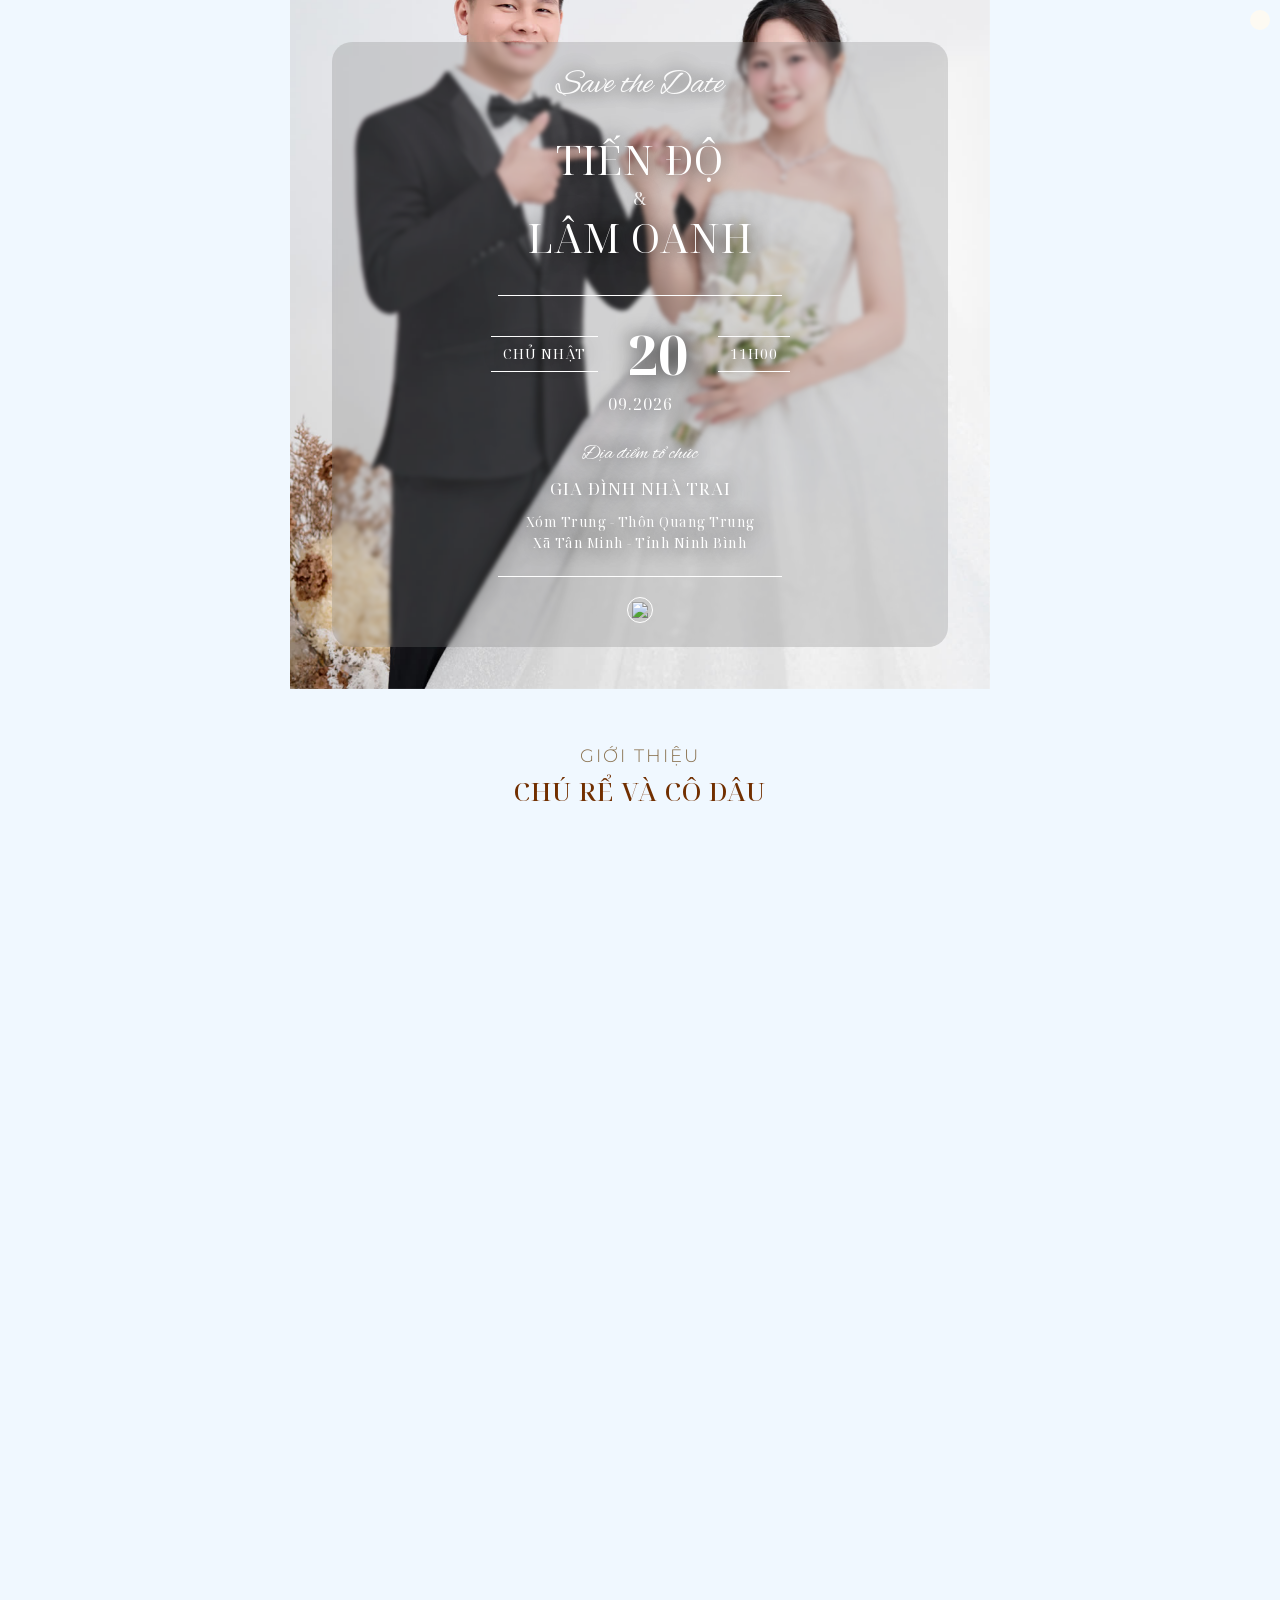
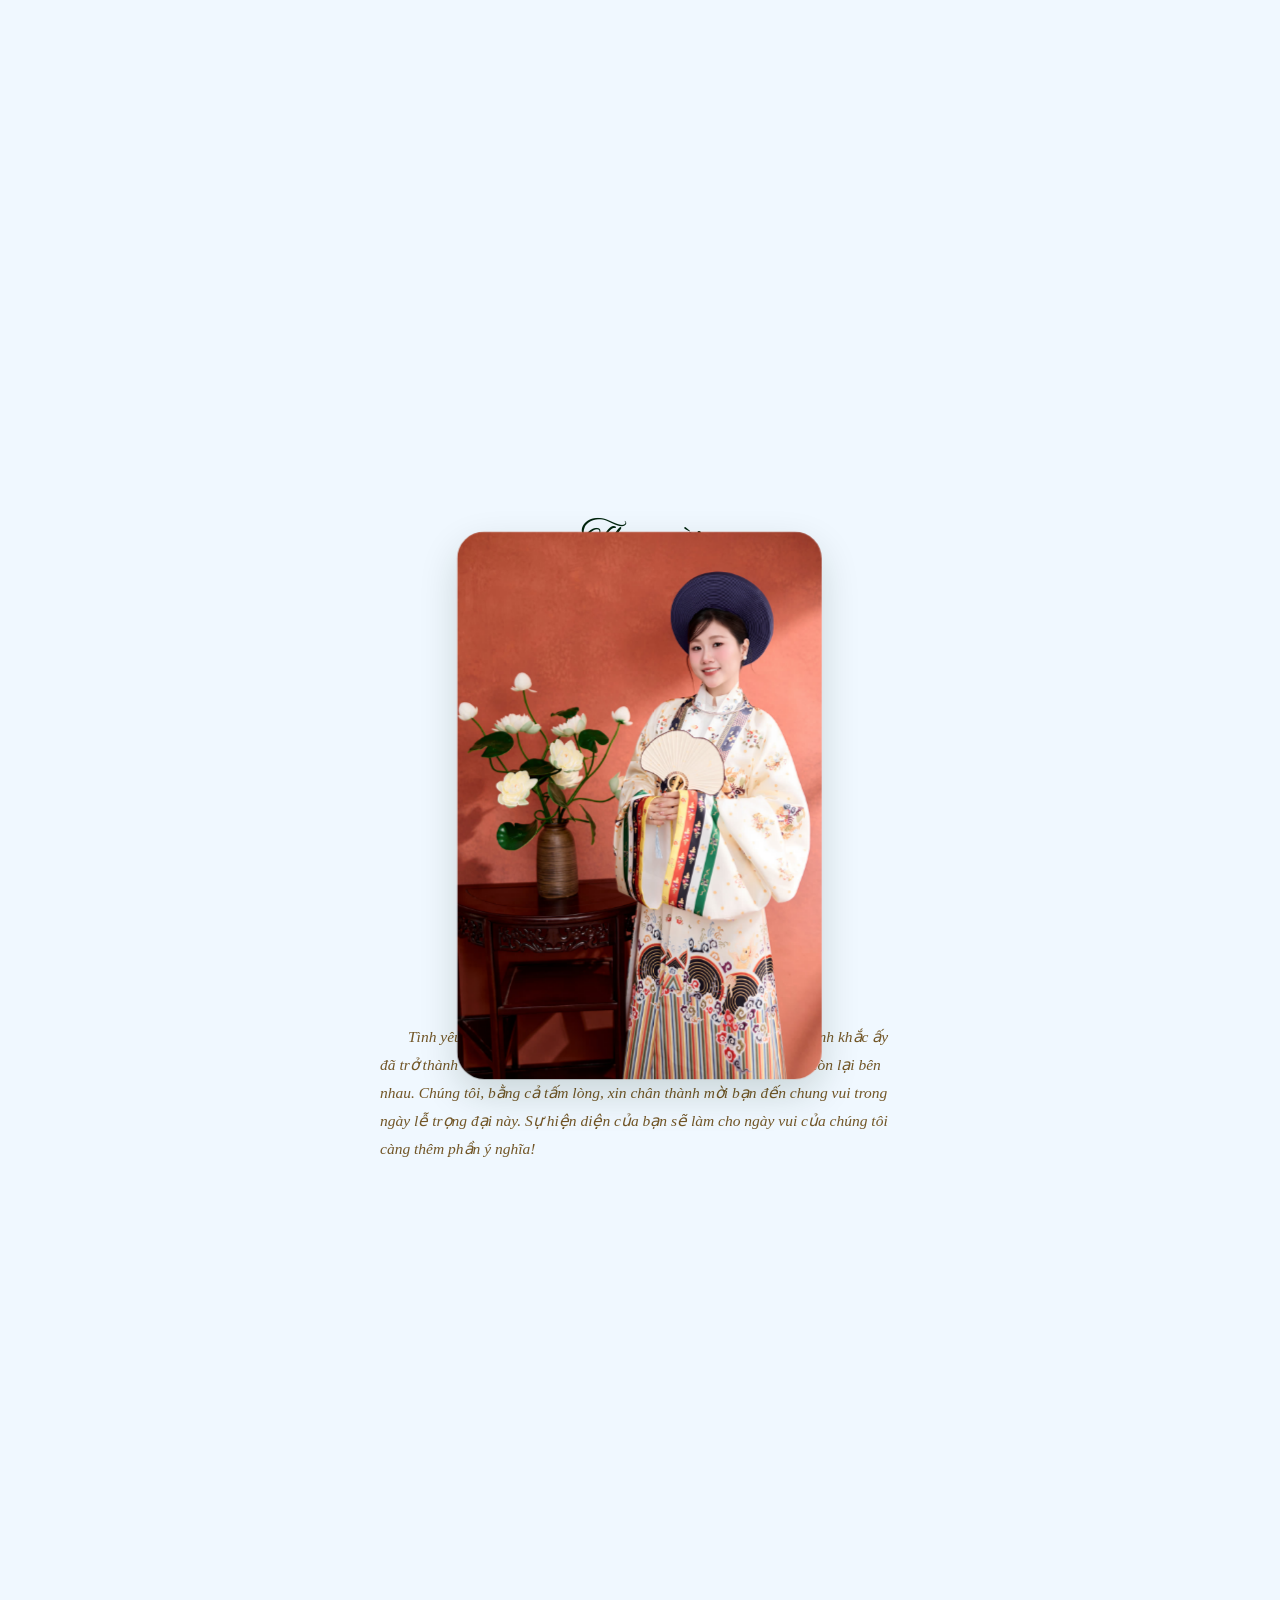
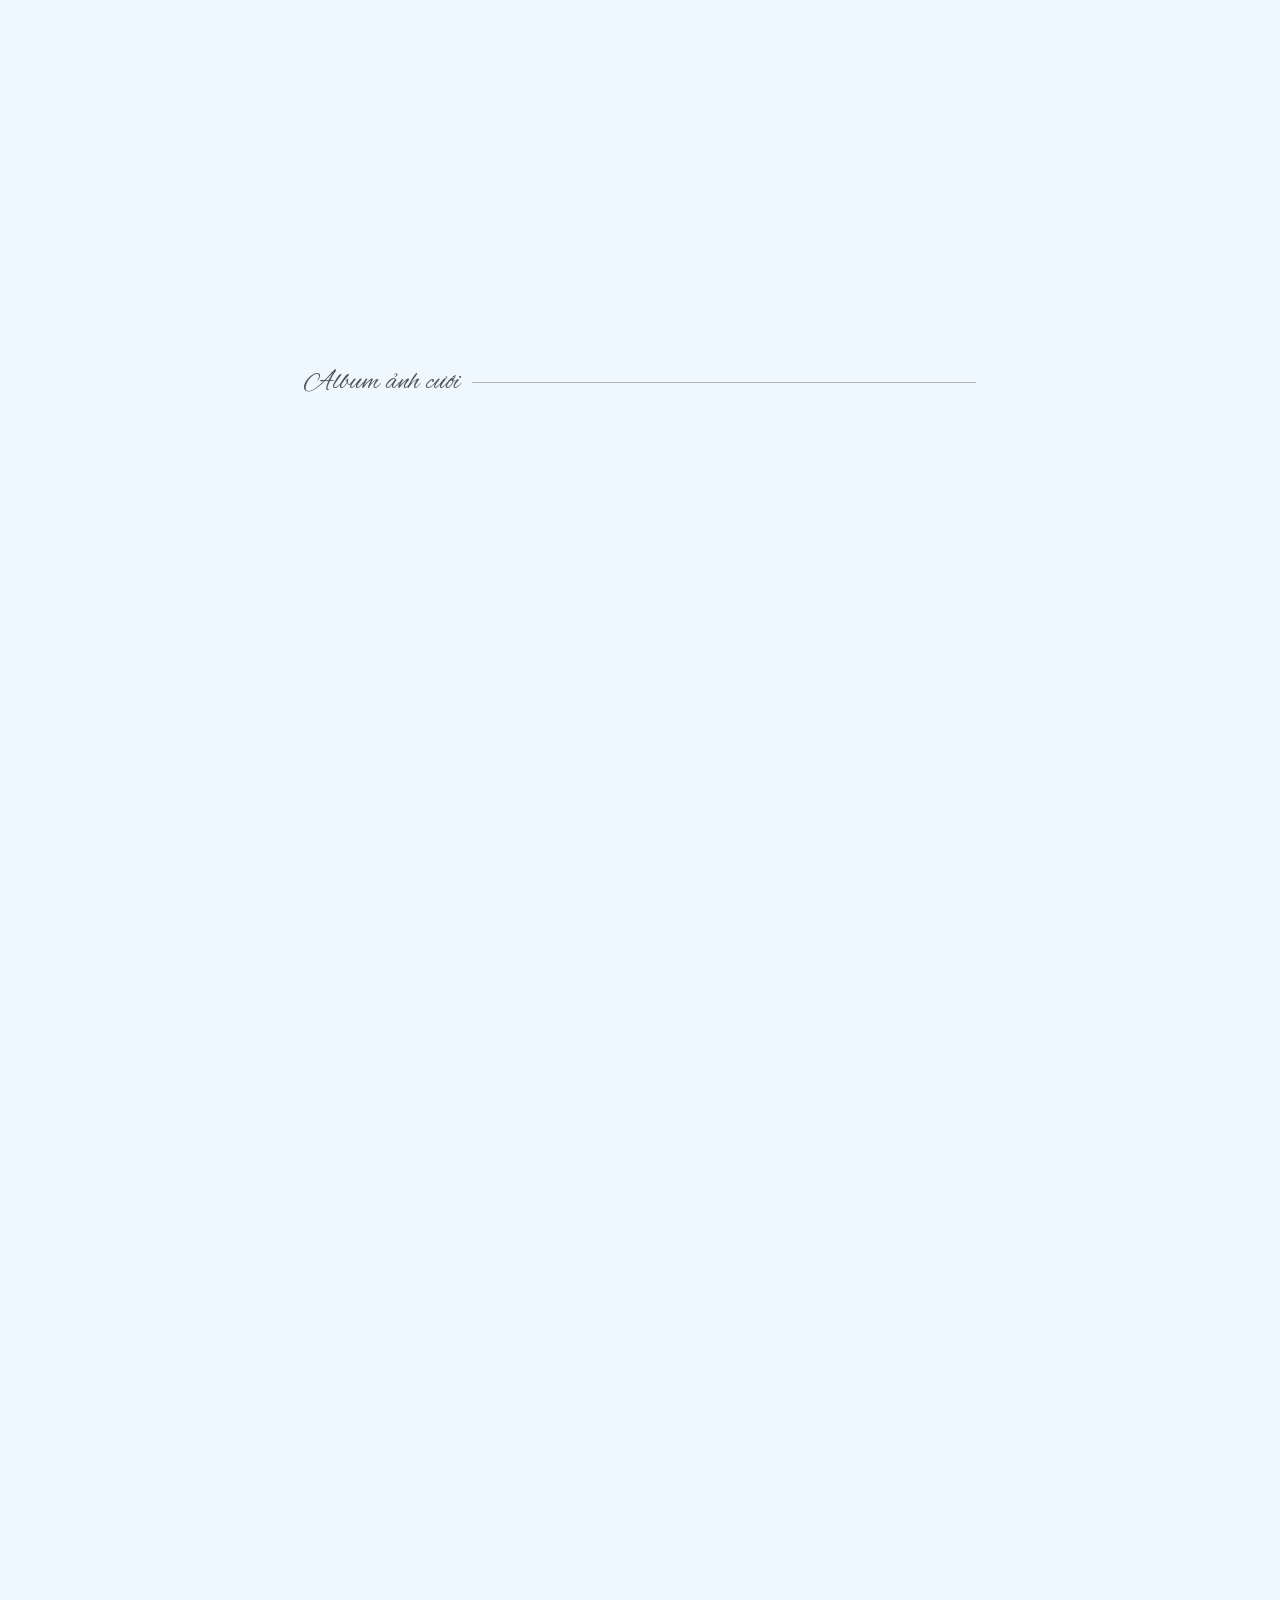
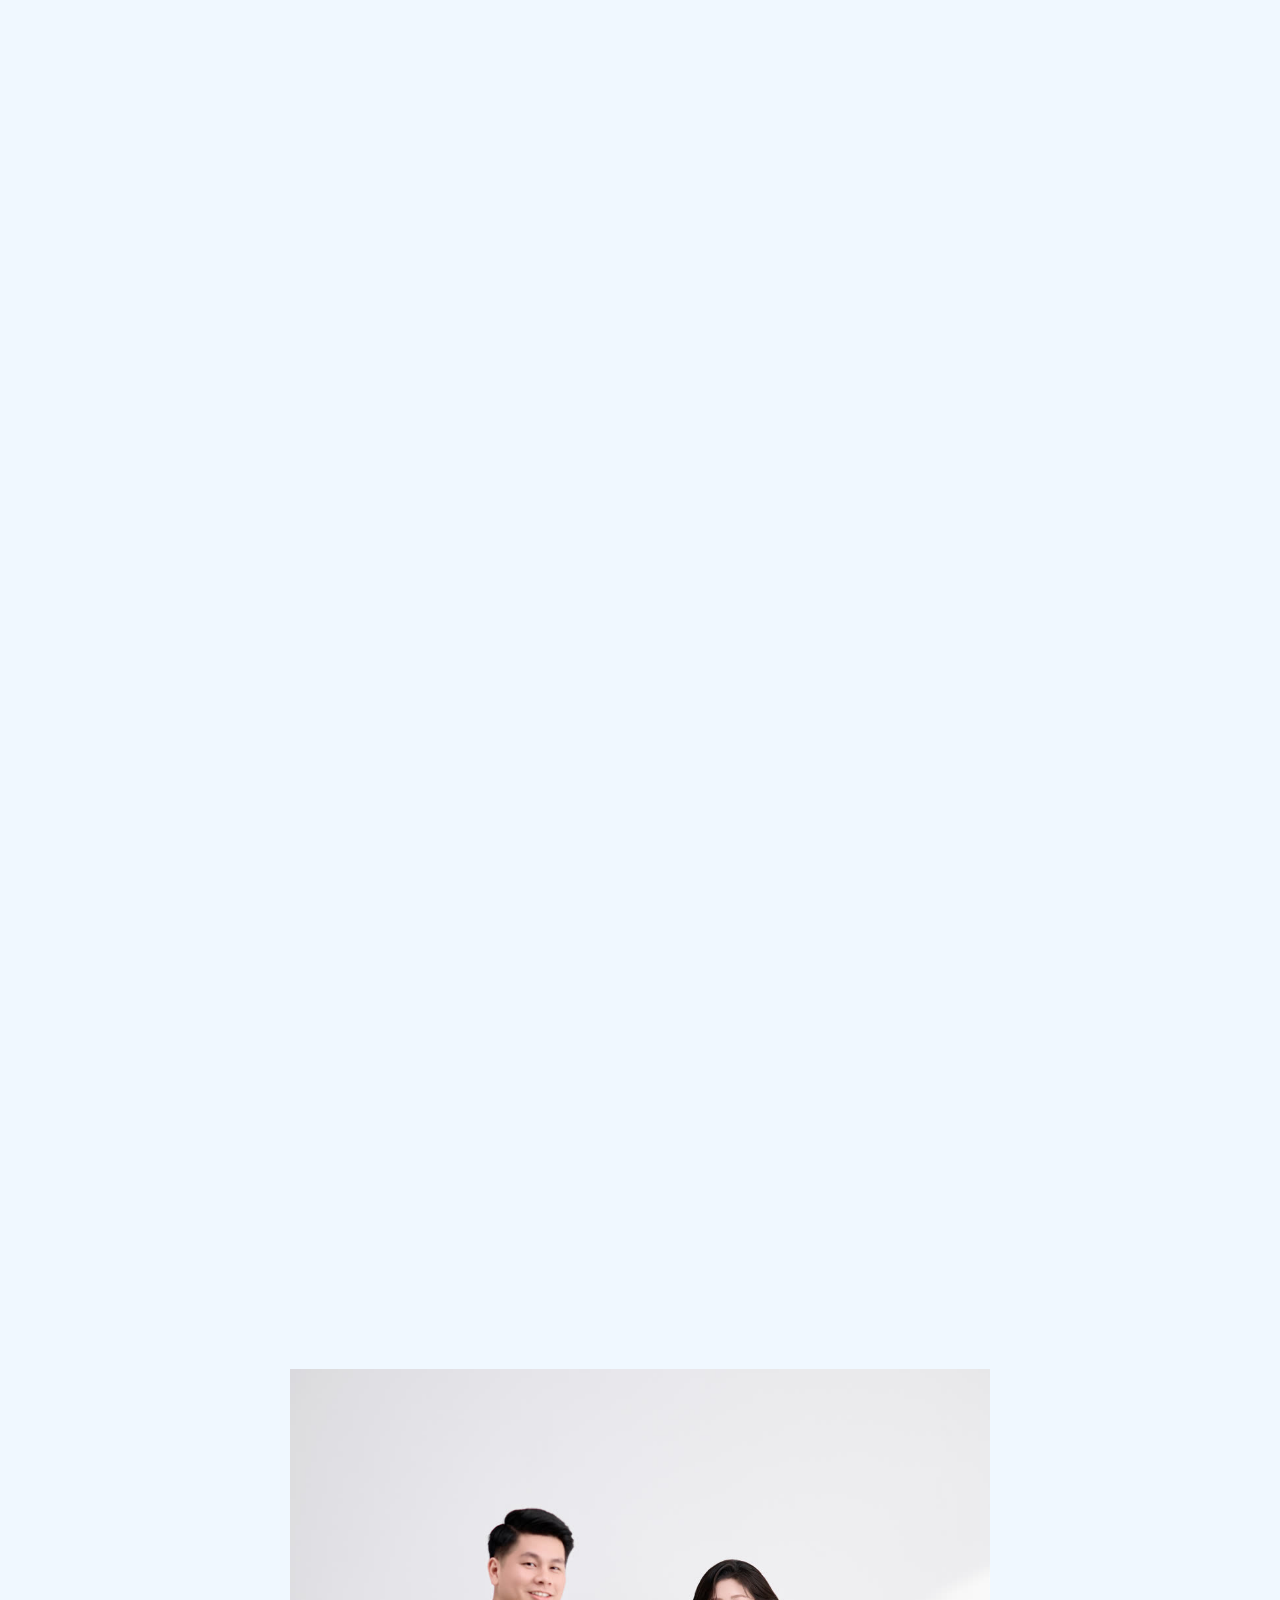
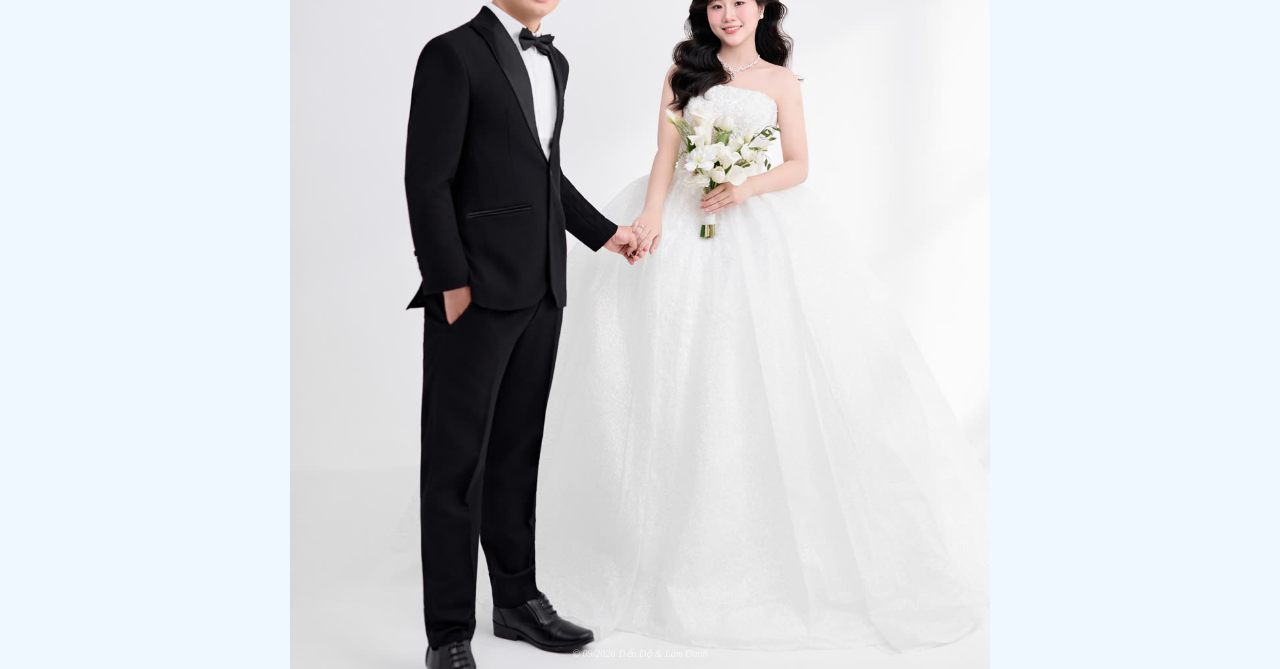
==== index.html @ 637e4e7c "Bấm ảnh album để xem phóng to toàn màn hình Album chỉ hiện ảnh rộng ~178px trên điện thoại trong khi" ====
<!DOCTYPE html>
<html lang="vi">
<head>
    <meta charset="UTF-8">
    <meta name="viewport" content="width=device-width, initial-scale=1.0">
    <title>Wedding Tiến Độ & Lâm Oanh</title>
    <link rel="stylesheet" href="./style.css?v=31.0">
    <link rel="stylesheet" href="./style2.css?v=31.0">
    <script src="js.js?v=31.0"></script>

    <link rel="preconnect" href="https://fonts.googleapis.com">
    <link rel="preconnect" href="https://fonts.gstatic.com" crossorigin>
    <link href="https://fonts.googleapis.com/css2?family=Alex+Brush&family=Montserrat:ital,wght@0,100..900;1,100..900&family=Newsreader:opsz,wght@6..72,500&family=Noto+Serif+Display&display=swap" rel="stylesheet">

    <meta property="og:title" content="Lễ Thành Hôn Tiến Độ & Lâm Oanh"/>
    <meta property="og:description" content="Thiệp mời dự Lễ Thành Hôn - Nhà Trai"/>
    <meta property="og:image" content="https://phando19.github.io/thiep-tiendo-lamoanh/source/meta.jpg" />
    <meta property="og:type" content="website" />
    <meta property="og:url" content="https://phando19.github.io/thiep-tiendo-lamoanh" />
    <link rel="icon" href="source/favicon.png" type="image/png">

    <link rel="preload" as="image" href="./source/doc/back_thiep.jpg" />
    <link rel="preload" as="audio" href="./source/music.mp3" type="audio/mpeg" />
</head>


<audio id="myAudio" autoplay>
    <source src="./source/music.mp3" type="audio/mpeg">
    Trình duyệt của bạn không hỗ trợ audio.
</audio>


<body>
    <div id="audioIndicator">
        <img src="./source/volume.svg" alt="">
    </div>

    <!-- thiệp -->
    <div class="thiep">
        <div class="thiep_blur-bg">
            <div class="thiep_container">
                <!-- Phần 0 -->
                <div class="thiep_des">
                    <p class="font_fancy">Save the Date</p>
                </div>
                <!-- Phần 1 -->
                <div class="thiep_name">
                    <p class="font_thanh_dam">Tiến Độ</p>
                    <p class="font_thanh_dam thiep_small">&</p>
                    <p class="font_thanh_dam">Lâm Oanh</p>
                </div>
                <!-- Phần 2 -->
                <div class="thiep_date_box font_thanh_dam">
                    <hr class="hr-wrapper">
                    <div class="thiep_space"></div>
                    <div class="thiep_date_row">
                      <div class="thiep_item">
                        <hr>
                        <span class="padding_day">CHỦ NHẬT</span>
                        <hr>
                      </div>
                      <div class="thiep_main_date">20</div>
                      <div class="thiep_item">
                        <hr>
                        <span class="padding_hour">11H00</span>
                        <hr>
                      </div>
                    </div>
                    <div class="thiep_month_year">09.2026</div>
                  </div>

                <!-- Phần 3 -->
                <div class="thiep_add">
                    <p class="font_fancy add_fancy">Địa điểm tổ chức</p>
                    <p class="font_thanh_dam add_big">GIA ĐÌNH NHÀ TRAI</p>
                    <p class="font_thanh_dam add_small">Xóm Trung - Thôn Quang Trung</p>
                    <p class="font_thanh_dam add_small">Xã Tân Minh - Tỉnh Ninh Bình</p>
                    <hr class="hr-add">
                </div>

                <!-- phần icon -->
                <div class="thiep_all_icon">
                    <a class="thiep_map" href="https://www.google.com/maps/dir/?api=1&amp;destination=20.4243289,105.9768309" target="_blank" rel="noopener noreferrer">
                        <img src="./source/pin_map.svg" alt="Bản đồ">
                    </a>
                </div>
            </div>
        </div>
    </div>

    <div class="gt_container">
        <div class="gt_des font_montserrat"> Giới thiệu </div>
        <div class="gt_des2 font_thanh_dam"> Chú Rể và Cô Dâu </div>
        <div class="gt_img">
            <img src="./source/chure.jpg" alt="Chú rể Tiến Độ">
        </div>
        <div class="gt_img">
            <img src="./source/codau.jpg" alt="Cô dâu Lâm Oanh">
        </div>
    </div>


    <!-- Mời -->
    <div class="moi_container">
        <div class="moi_desc1 font_fancy">Thư mời</div>
        <div class="moi_desc2 font_tnr">Tham dự Lễ cưới của Tiến Độ &amp; Lâm Oanh</div>
        <div class="moi_img">
            <img class="img_small js_l js_left" src="./source/doc/thumoi_1.jpg" alt="">
            <img class="img_big js_center" src="./source/doc/thumoi_2.jpg" alt="">
            <img class="img_small js_r js_right" src="./source/doc/thumoi_3.jpg" alt="">
        </div>

        <div class="moi_desc3 font_tnr">   Tình yêu là nguồn sáng soi rọi mọi khoảnh khắc.
            Và những khoảnh khắc ấy đã trở thành vĩnh cửu khi chúng tôi quyết định dành
            trọn quãng đời còn lại bên nhau. Chúng tôi, bằng cả tấm lòng, xin chân thành
            mời bạn đến chung vui trong ngày lễ trọng đại này. Sự hiện diện của bạn sẽ
            làm cho ngày vui của chúng tôi càng thêm phần ý nghĩa!</div>
    </div>

    <!-- confirm -->
    <div class="cf_container nhay-shadow">
        <div class="cf_event">
            <div class="cf_desc1">Lễ Thành Hôn</div>
            <div class="cf_desc2">Chủ Nhật | 11h00</div>
            <div class="cf_desc3">20.09.2026</div>
            <div class="cf_desc4">(Tức Ngày 10 Tháng 8 Năm Bính Ngọ)</div>
            <div class="cf_place">
                <span class="cf_place_name">Gia đình nhà trai</span>
                <span class="cf_place_addr">Xóm Trung - Thôn Quang Trung</span>
                <span class="cf_place_addr">Xã Tân Minh - Tỉnh Ninh Bình</span>
                <a class="cf_map_link font_tnr" href="https://www.google.com/maps/dir/?api=1&amp;destination=20.4243289,105.9768309"
                   target="_blank" rel="noopener noreferrer">Xem đường đi</a>
            </div>
        </div>

        <div class="cf_sep"></div>

        <div class="cf_event">
            <div class="cf_desc1">Tiệc mời cỗ</div>
            <div class="cf_desc2">Thứ Bảy | 17h00</div>
            <div class="cf_desc3">19.09.2026</div>
            <div class="cf_desc4">(Tức Ngày 9 Tháng 8 Năm Bính Ngọ)</div>
            <div class="cf_place">
                <span class="cf_place_name">Gia đình nhà trai</span>
                <span class="cf_place_addr">Xóm Trung - Thôn Quang Trung</span>
                <span class="cf_place_addr">Xã Tân Minh - Tỉnh Ninh Bình</span>
                <a class="cf_map_link font_tnr" href="https://www.google.com/maps/dir/?api=1&amp;destination=20.4243289,105.9768309"
                   target="_blank" rel="noopener noreferrer">Xem đường đi</a>
            </div>
        </div>

        <button class="cf_btn font_tnr">
            <a href="https://docs.google.com/forms/d/e/1FAIpQLSd4aMV6ymKq5KezFB_mSiVCJpA3ELUONMSkjg3-FMiK5YOwGQ/viewform" target="_blank" rel="noopener noreferrer">Xác nhận tham dự</a>
        </button>
        <button class="cf_btn js_qr font_tnr">
            Gửi quà mừng
        </button>
    </div>

    <!-- pop-up -->
    <div class="popup">
        <div class="popup_container hide-horizontal-scrollbar">
            <div class="popup_item popup_item1">
                <img src="./source/qr-chure.jpg?v=2" alt="Mã QR chuyển khoản chú rể">
                <button class="copy copy_anh font_tnr" data-copy="0886505360">
                    Sao chép số 0886505360
                </button>
            </div>
            <div class="popup_item popup_item2">
                <img src="./source/qr-codau.jpg?v=2" alt="Mã QR chuyển khoản cô dâu">
                <button class="copy copy_chi font_tnr" data-copy="04325948801">
                    Sao chép số 0432 5948 801
                </button>
            </div>
        </div>
        <div class="popup_hint font_tnr">
            <span class="popup_dots">
                <span class="popup_dot active"></span>
                <span class="popup_dot"></span>
            </span>
            <span>Vuốt sang ngang để xem cả hai</span>
        </div>
    </div>

    <!-- album -->
    <div id="copy-toast">Đã copy!</div>

    <div class="album_header">
        <span>Album ảnh cưới</span>
        <div class="line"></div>
    </div>
    <div class="album_container">
        <img class="js_album album_left" src="./source/album/01.jpg" alt="">
        <img class="js_album album_left" src="./source/album/02.jpg" alt="">
        <img class="js_album album_left" src="./source/album/03.jpg" alt="">
        <img class="js_album album_left" src="./source/album/04.jpg" alt="">
        <img class="js_album album_left" src="./source/album/05.jpg" alt="">
        <img class="js_album album_right" src="./source/album/06.jpg" alt="">
        <img class="js_album album_right" src="./source/album/07.jpg" alt="">
        <img class="js_album album_right" src="./source/album/08.jpg" alt="">
        <img class="js_album album_right" src="./source/album/09.jpg" alt="">
    </div>


    <!-- xem anh phong to -->
    <div class="lightbox" id="lightbox" role="dialog" aria-modal="true" aria-label="Xem ảnh cưới">
        <button class="lb_close" type="button" aria-label="Đóng">&times;</button>
        <button class="lb_nav lb_prev" type="button" aria-label="Ảnh trước">&#8249;</button>
        <img class="lb_img" id="lb_img" src="" alt="">
        <button class="lb_nav lb_next" type="button" aria-label="Ảnh sau">&#8250;</button>
        <div class="lb_count font_tnr"><span id="lb_now">1</span> / <span id="lb_total">9</span></div>
    </div>

    <!-- Thanks -->
    <div class="thank_container">
        <div class="thank_desc">
            <img src="./source/thank.svg" alt="">
            <p>Rất hân hạnh được đón tiếp!</p>
        </div>
        <div class="footter">
            © 09/2026 Tiến Độ &amp; Lâm Oanh
        </div>
    </div>

    <script src="./invite.js?v=31.0"></script>
</body>
</html>
---- style.css ----
.font_fancy{
    font-family: "Alex Brush", cursive;
    font-weight: 500;
    font-style: normal;
    /* font-size: 36px; */
}


.font_newsreader {
    font-family: "Newsreader", serif;
    font-optical-sizing: auto;
    font-weight: 300;
    font-style: normal;
}

.font_tnr {
    font-family: 'Times New Roman', Times, serif;
}

.font_montserrat{
    font-family: "Montserrat", sans-serif;
    font-optical-sizing: auto;
    font-weight: 300;
    font-style: normal;
}

.font_thanh_dam {
    font-family: "Noto Serif Display", serif;
    font-optical-sizing: auto;
    font-weight: 400;
    font-style: normal;
    font-variation-settings:
    "wdth" 100;
}

#audioIndicator {
    position: fixed;
    top: 10px;
    right: 10px;
    z-index: 4;
    background-color: #fdfaf2;
    padding: 10px;
    border-radius: 50%;
    cursor: pointer;
    user-select: none;
  }

  #audioIndicator > img {
    display: block;
  }

/* HTML................................................................. */

html {
    scroll-behavior: smooth;
    background-color:#f0f8ff;

    overflow-x: hidden;
    /* overflow-y: hidden; */
    /* scrollbar-width: none;
    -ms-overflow-style: none;
    height: 0px; */
}

* {
    margin: 0;
    padding: 0;
    box-sizing: border-box;
}

body {
    width: 100%;
    max-width: 700px;
    margin: auto;
    display: flex;
    flex-direction: column;
    align-items: center;
    /* chan vuot ngang khi cac phan tu con o trang thai truoc animation */
    overflow-x: hidden;
}

.thiep {
    position: relative;
    width: 100%;
    overflow: hidden;
    background-repeat: no-repeat;
    background-position: center;
    background-size: cover;
    display: flex;
    align-items: center;
    justify-content: center;
}

@keyframes zoomInOut {
    0% {
        transform: scale(1);
    }
    50% {
        transform: scale(1.05);
    }
    100% {
        transform: scale(1);
    }
}

.thiep::before {
    content: "";
    position: absolute;
    inset: 0;
    background-image: url(./source/doc/back_thiep.jpg);
    background-size: cover;
    background-position: center;
    background-repeat: no-repeat;
    animation: zoomInOut 10s ease-in-out infinite;
    z-index: 0;
    transform-origin: center;
    will-change: transform;
}

.thiep_blur-bg {
    position: relative;
    width: 88%;
    margin: 6% 4%;
    border-radius: 20px;
    background: #7d7d7d45;
    -webkit-backdrop-filter: blur(2px);
    backdrop-filter: blur(2px);
    color: white;
    text-align: center;
    z-index: 1;
}

.thiep_container {
    position: relative;
    z-index: 1;
    color: white;
    text-align: center;
    text-shadow: 0 0 20px rgb(0, 0, 0);
}

.thiep_des {
    margin: 22px 18px 20px;
    font-size: clamp(28px, 8vw, 34px);
    color: #ffffff;
    opacity: 0.9;
}

.thiep_name {
    margin: 28px 0 32px;
    font-size: clamp(30px, 8.4vw, 40px);
    line-height: 1.28;
    letter-spacing: 1px;
}

.thiep_name > p {
    text-transform: uppercase;
    
}

.thiep_small {
    font-size: 18px;
    margin: 2px 0;
    opacity: .85;
}

/* Phần 2....................................................... */
.thiep_date_box {
    margin-top: 30px;
    position: relative;
    display: flex;
    flex-direction: column;
    text-align: center;
    color: white;
}

.hr-wrapper {
    position: absolute;
    top: 0;
    left: 50%;
    transform: translateX(-50%);
    height: 1px;
    background-color: white;
    border: white;
    width: 200px;
}

.thiep_space {
    height: 32px;
}

.thiep_date_row {
    display: flex;
    align-items: center;
    justify-content: center;
    gap: 20px;
}

.thiep_item {
    display: flex;
    flex-direction: column;
    align-items: center;
    gap: 4px;
    width: max-content;
}

.thiep_item hr {
    width: 100%;
    border: none;
    border-top: 1px solid white;
    margin: 2px 0;
}

.thiep_item span {
    font-size: 14px;
    letter-spacing: 1px;
    line-height: 22px;
}

.padding_day {
    padding: 0 12px;
}

.padding_hour {
    padding: 0 12px;
}

.thiep_main_date {
    font-size: clamp(44px, 12vw, 54px);
    font-weight: bold;
    padding: 0 10px;
    line-height: 1;
}

.thiep_month_year {
    margin-top: 12px;
    font-size: 16px;
    letter-spacing: 1px;
}

/* phần 3 */
.thiep_add {
    position: relative;
    display: flex;
    flex-direction: column;
    text-align: center;
    margin-top: 26px;
    padding: 0 16px;
}

.add_fancy {
    font-size: 20px;
}

.add_big {
    margin-top: 10px;
    margin-bottom: 12px;
    font-size: 17px;
    letter-spacing: 1px;
}

.add_small {
    font-size: 13.5px;
    line-height: 21px;
    letter-spacing: 0.5px;
}

.hr-add {
    margin-top: 22px;
    height: 1px;
    background-color: white;
    width: 200px; /* giống hr-wrapper */
    margin-left: auto;
    margin-right: auto;
    border: none;
}

.thiep_all_icon {
    display: block;
    margin: 20px 0 24px;
}

.thiep_map {
    display: block; /* Đảm bảo ảnh nền hiển thị */
    width: 16px;
    height: 16px;
    display: flex;
    justify-content: center;
    align-items: center;
    border: 1px solid white;
    border-radius: 50%;
    padding: 12px;
    margin: 0 auto;
}

.thiep_map:hover {
    border: 1px solid rgb(125, 125, 125);
}

.thiep_map > img {
    width: 16px;
    height: 16px;
}

/* Giới thiệu */
.gt_container {
    width: 100%;
    margin-top: 56px;
    display: flex;
    flex-direction: column;
    align-items: center;
    text-align: center;
}

.gt_des {
    font-size: 18px;
    letter-spacing: 2px;
    text-transform: uppercase;
    color: #8a7250;
    margin-bottom: 6px;
}

.gt_des2 {
    text-transform: uppercase;
    font-weight: 500 !important;
    font-size: clamp(21px, 6vw, 26px);
    letter-spacing: 1px;
    margin-bottom: 28px;
    color: #712f00;
}

.gt_img {
    position: relative;
    width: 88%;
    overflow: hidden;
    border-radius: 20px;
    margin-bottom: 20px;
    box-shadow: 0 8px 24px rgba(113, 47, 0, .10);
}

.gt_img img {
    width: 100%;
    height: auto;      /* giu dung ty le goc, khong cat mat */
    border-radius: 20px;
    display: block;
}

/* .caption {
    position: absolute;
    bottom: 12px;
    left: 50%;
    transform: translateX(-50%);
    color: white;
    font-size: 18px;
    font-weight: bold;
    text-shadow: 1px 1px 4px black;
    z-index: 1;
} */


/* ani 2 ảnh.................................................................... */
@keyframes fadeInUp {
    from {
        opacity: 0;
        transform: translateY(40px);
    }
    to {
        opacity: 1;
        transform: translateY(0);
    }
}

.gt_img {
    opacity: 0;
    transform: translateY(20px);
    transition: opacity 1.6s ease-out, transform 1.6s ease-out;
    will-change: transform, opacity;
}

.gt_img.show {
    animation: fadeInUp 1.8s ease forwards;
}
---- style2.css ----
.moi_container {
    width: 100%;
    margin-top: 56px;
    display: flex;
    flex-direction: column;
    align-items: center;
    color: #00240e;
}

.moi_desc1 {
    text-align: center;
    font-size: clamp(34px, 9vw, 42px);
    line-height: 1.15;
    margin-bottom: 8px;
}

.moi_desc2 {
    text-align: center;
    text-transform: uppercase;
    font-size: 12px;
    letter-spacing: 1.5px;
    line-height: 1.7;
    padding: 0 24px;
    color: #4a5c50;
}

.moi_img {
    width: 100%;
    margin: 30px 0 8px;
    padding: 0 12px;
    display: flex;
    justify-content: center;
    align-items: center;
    gap: 2.5%;
}

.img_big {
    width: 36%;
    height: auto;
    border-radius: 18px;
    box-shadow: 0 10px 26px rgba(0, 36, 14, .16);
    /* box-shadow: 0 10px 20px rgba(0, 0, 0, 0.2); */
    /* animation: flash-shadow-img 2s infinite; */
    z-index: 2;

    transition: all 2s ease-in-out;

}

.img_small {
    width: 27%;
    height: auto;
    /* box-shadow: 0 10px 20px rgba(0, 0, 0, 0.2); */
    /* animation: flash-shadow-img 2s infinite; */
    transform: scale(1);
    opacity: 1;
    border-radius: 14px;
    box-shadow: 0 6px 16px rgba(0, 36, 14, .10);
    z-index: 1;

    transition: all 2s ease-in-out;
}

@keyframes flash-shadow-img {
    0%, 100% 
    {
        box-shadow: 0 0 5px rgba(157, 157, 157, 0.534);
    }
    50% 
    {
        box-shadow: 0 0 7px rgba(60, 60, 60, 0.556);
    }
}

.js_left {
    opacity: 0;
    transform: translateX(-80px);
}

.js_center {
    transform: scale(1.5);
}

.js_right {
    opacity: 0;
    transform: translateX(80px);
}

.moi_desc3 {
    color: #725627;
    text-align: left;
    text-indent: 28px;
    font-size: 14.5px;
    width: 84%;
    max-width: 520px;
    margin: 26px 0 0;
    font-style: italic;
    line-height: 26px;
    hyphens: none;
    overflow-wrap: break-word;
}



/* comfirm.......................................................................................... */
.cf_container {
    margin-top: 56px;
    box-shadow: 0 5px 20px rgba(225, 237, 235, 0.648);
    padding: 30px 24px 26px;
    text-align: center;
    width: 84%;
    max-width: 460px;
    border-radius: 16px;
    margin-bottom: 72px;

    background-color: rgb(242, 251, 251);
}

.cf_container {
    opacity: 0;
    transform: translateY(60px);
    transition: all 4.2s ease;
    color: #001508;

}

.cf_container.show {

    opacity: 1;
    transform: translateY(0);
}

@keyframes flash-shadow {
    0%, 100% 
    {
        box-shadow: 0 0 12px rgb(208, 211, 211);
    }
    50% 
    {
        box-shadow: 0 0 15px rgb(179, 190, 188);
    }
}

.nhay-shadow {
animation: flash-shadow 2s infinite;
}



.cf_container > div {
    margin-top: 8px;
}

/* Hai su kien: le thanh hon + tiec moi co ............................ */
.cf_event {
    margin-top: 0 !important;
}

.cf_event > div {
    margin-top: 6px;
}

.cf_sep {
    height: 1px;
    width: 72%;
    margin: 24px auto !important;
    background: linear-gradient(to right,
        transparent, rgba(0, 21, 8, .35), transparent);
}

.cf_place {
    display: flex;
    flex-direction: column;
    gap: 2px;
    margin-top: 10px !important;
    color: #40544c;
}

.cf_place_name {
    font-size: 13.5px;
    font-weight: 600;
    letter-spacing: .4px;
}

.cf_place_addr {
    font-size: 12.5px;
    line-height: 18px;
}

.cf_map_link {
    align-self: center;
    margin-top: 10px;
    padding: 6px 14px;
    border: 1px solid rgba(0, 21, 8, .22);
    border-radius: 999px;
    color: #2c463d;
    font-size: 12.5px;
    letter-spacing: .3px;
    text-decoration: none;
    transition: background-color .2s ease, border-color .2s ease;
}

.cf_map_link::before {
    content: "📍";   /* ghim ban do */
    margin-right: 5px;
    font-size: 11px;
}

.cf_map_link:hover {
    background-color: #e3efec;
    border-color: rgba(0, 21, 8, .38);
}

.cf_desc1 {
    font-weight: bold;
    text-transform: uppercase;
    font-size: 19px;
    letter-spacing: 1.5px;
}

.cf_desc2 {
    text-transform: uppercase;
    font-size: 15px;
    letter-spacing: 1px;
}

.cf_desc3 {
    font-weight: bold;
    letter-spacing: 3px;
    font-size: 20px;
    margin-top: 10px !important;
}

.cf_desc4 {
    color: #555;
    font-size: 13.5px;
    font-style: italic;
}

.cf_event + .cf_btn,
.cf_sep + .cf_event + .cf_btn {
    margin-top: 26px;
}

.cf_btn {
    border: none;
    padding: 14px 18px;
    border-radius: 10px;
    width: 76%;
    max-width: 280px;
    margin: 7px 0;
    cursor: pointer;
    box-shadow: 0 4px 10px rgba(174, 174, 174, 0.35);
    background-color: #e0edec;
    font-size: 15px;
    line-height: 1;
    letter-spacing: .3px;
    transition: background-color .25s ease, box-shadow .25s ease, transform .15s ease;
}

.cf_btn:hover {
    background-color: #ccd4d3;
    box-shadow: 0 6px 14px rgba(120, 120, 120, 0.35);
}

.cf_btn:active {
    transform: translateY(1px);
}

.cf_btn > a {
    display: block;
    text-decoration: none;
    color: black;
}

/* .cf_icon {
    display: block;
    margin-top: 12px !important;
}

.cf_map {
    display: block;
    width: 16px;
    height: 16px;
    display: flex;
    justify-content: center;
    align-items: center;
    border: 1.5px solid #909090;
    border-radius: 50%;
    padding: 14px;
    margin: 0 auto;
} */

/* pop_up........................... */
.popup {
    position: fixed;
    inset: 0;
    margin: auto;
    width: 100vw;
    height: 100dvh;
    display: none;
    z-index: 3;
    background-color: rgba(20, 20, 20, .62);
    -webkit-backdrop-filter: blur(3px);
    backdrop-filter: blur(3px);
    align-items: center;
    justify-content: center;
    max-width: 700px;
}

/* popup la flex-column de chua ca the QR lan cham chi bao */
.popup.show {
    flex-direction: column;
}

.popup.show {
    display: flex;
}

.popup_container {
    display: flex;
    overflow-x: auto;
    width: 100%;
    scroll-snap-type: x mandatory;
    padding: 0 26px;
    gap: 16px;
    border-radius: 8px;
    scroll-behavior: smooth;
}

.popup_item {
    /* container da co padding nen content box vua dung mot the */
    flex: 0 0 100%;
    scroll-snap-align: center;
    position: relative;
    display: flex;
    flex-direction: column;
    justify-content: center;
}

.popup_item {
    opacity: 0.8;
    transform: scale(0.8);
    transition: opacity 0.2s linear, transform 0.2s linear;
  }
  


.popup_item > img {
    border-radius: 18px;
    width: 100%;
    height: auto;
    max-height: 68dvh;
    object-fit: contain;   /* khong cat mat phan nao cua ma QR */
}

@media (min-width: 440px) {
    .popup_container {
        padding: 0 60px;
    }

    .popup_item {
        flex: 0 0 100%;
    }
}
  

/* transform: translateX(60px) */
/* transform: translateX(-60px) */

.popup_hint {
    position: absolute;
    bottom: 4%;
    left: 0;
    right: 0;
    display: flex;
    align-items: center;
    justify-content: center;
    gap: 8px;
    color: rgba(255, 255, 255, .88);
    font-size: 12.5px;
    letter-spacing: .3px;
    text-shadow: 0 2px 8px rgba(0, 0, 0, .6);
    pointer-events: none;
}

.popup_dots {
    display: flex;
    gap: 6px;
}

.popup_dot {
    width: 7px;
    height: 7px;
    border-radius: 50%;
    background-color: rgba(255, 255, 255, .40);
    transition: background-color .25s ease, transform .25s ease;
}

.popup_dot.active {
    background-color: #fff;
    transform: scale(1.18);
}


.copy {
    display: block;
    width: 100%;
    margin-top: 12px;
    padding: 12px 10px;
    border: none;
    border-radius: 10px;
    background-color: #ffffff;
    color: #1b3a33;
    font-size: 15px;
    letter-spacing: .3px;
    cursor: pointer;
    box-shadow: 0 4px 12px rgba(0, 0, 0, .18);
    transition: background-color .2s ease, transform .12s ease;
    z-index: 4;
}

.copy:hover {
    background-color: #e6f1ef;
}

.copy:active {
    transform: translateY(1px);
}

/* Nut chua co so tai khoan thi lam mo di, khong bam duoc */
.copy[data-copy=""] {
    opacity: .45;
    cursor: not-allowed;
    box-shadow: none;
}

#copy-toast {
    position: fixed;
    bottom: 10%;
    left: 50%;
    transform: translateX(-50%);
    background-color: #222;
    color: white;
    padding: 10px 20px;
    border-radius: 8px;
    opacity: 0;
    pointer-events: none;
    transition: opacity 0.3s ease;
    z-index: 5;
    font-size: 14px;
    font-family: 'Times New Roman', Times, serif;
  }
  #copy-toast.show {
    opacity: 1;
  }


.hide-horizontal-scrollbar {
    overflow-x: scroll;
    overflow-y: hidden;
    scrollbar-width: none; /* Firefox */
    -ms-overflow-style: none; /* IE, Edge cũ */
  }
  
  .hide-horizontal-scrollbar::-webkit-scrollbar {
    height: 0px; /* Chrome, Safari */
  }

/* album....................................................................................... */

.album_header {
    width: 100%;
    display: flex;
    align-items: center;
    margin-top: 8px;
    margin-bottom: 18px;
}

.album_header span {
    font-family: 'Alex Brush', cursive;
    font-size: 28px;
    color: #555;
    white-space: nowrap;
    margin-left: 14px;
}

.line {
    flex: 1;
    height: 1px;
    background-color: #b9b9b9;
    margin-left: 12px;
    margin-right: 14px;
}

.album_container {
    width: 100%;
    display: grid;
    grid-template-columns: 1fr 1fr;
    align-items: start;
    gap: 10px;
    padding: 0 12px;
}

.album_container > img {
    width: 100%;
    height: auto;          /* giu dung ty le goc, khong cat anh */
    display: block;
    border-radius: 10px;
    transition: all 2s ease-in-out;
}

/* Anh le cuoi cung: can giua, rong bang mot cot */
.album_container > img:last-child:nth-child(odd) {
    grid-column: 1 / -1;
    justify-self: center;
    width: calc(50% - 5px);
}

.album_left {
    transform: translateX(-100px);
    opacity: 0;
}

.album_right {
    transform: translateX(100px);
    opacity: 0;
}

/* thank................................................................................... */

.thank_container {
    height: 100svh;
    margin-top: 56px;
    width: 100%;
    background-image: url(./source/doc/nen_cuoi.jpg);
    position: relative;
    overflow: hidden;
    background-repeat: no-repeat;
    background-position: center;
    background-size: cover;
    align-items: center;
    justify-content: center;
    display: flex;
    flex-direction: column;
    
}

.thank_desc > img {
    height: 50px;
    margin-top: 12px;
    
}

.thank_desc {
    line-height: 1.5;
    padding: 8px 16px 26px;
    background-color: rgba(236, 236, 236, 0.322);
    backdrop-filter: blur(3px);
    -webkit-backdrop-filter: blur(3px);
    width: 100%;
    text-align: center;
    color: rgb(255, 255, 255);

    font-family: "Alex Brush", cursive;
    font-weight: 400;
    font-style: normal;
    font-size: clamp(27px, 7.5vw, 34px);
    text-shadow: 0 0 20px rgb(0, 0, 0);
}

.thank_desc {
    opacity: 0;
    transform: translateY(40px);
    transition: all 1.2s ease-in-out;
}

.thank_desc.show {
    opacity: 1;
    transform: translateY(0);
}


.footter {
    position: absolute;
    bottom: 0;
    display: flex;
    justify-content: center;
    color: #ffffffb0;
    font-style: italic;
    text-align: center;
    padding: 10px;
    font-size: 10px;
}

.footer-link {
    color: #ffffff !important;
    text-decoration: none;
    font-weight: bold;
    padding: 2px 6px;
    border-radius: 4px;
    background-color: rgba(255, 255, 255, 0.2);
    transition: all 0.3s ease;
    margin-left: 4px;
    text-shadow: 0 0 8px rgba(0, 0, 0, 0.5);
}

.footer-link:hover {
    background-color: rgba(255, 255, 255, 0.35);
    transform: scale(1.1);
    text-shadow: 0 0 12px rgba(255, 255, 255, 0.8);
}

/* Man hinh lon: gian rong hon mot chut ................................. */
@media (min-width: 560px) {
    .album_container {
        gap: 14px;
        padding: 0 18px;
    }

    .album_container > img:last-child:nth-child(odd) {
        width: calc(50% - 7px);
    }

    .gt_img {
        width: 78%;
    }

    .moi_desc3 {
        font-size: 15.5px;
        line-height: 28px;
    }
}

/* Ton trong nguoi dung tat hieu ung chuyen dong ......................... */
@media (prefers-reduced-motion: reduce) {
    .thiep::before,
    .nhay-shadow {
        animation: none;
    }

    .gt_img,
    .cf_container,
    .thank_desc,
    .album_container > img,
    .img_small,
    .img_big {
        transition-duration: .01ms;
    }
}


/* Xem anh phong to ..................................................... */

.album_container > img {
    cursor: zoom-in;
}

.lightbox {
    position: fixed;
    inset: 0;
    z-index: 10;
    display: none;
    align-items: center;
    justify-content: center;
    background-color: #0b0b0b;
    /* chua thanh dieu huong tren dien thoai */
    padding: max(16px, env(safe-area-inset-top)) 16px
             max(16px, env(safe-area-inset-bottom));
}

.lightbox.show {
    display: flex;
}

.lb_img {
    max-width: 100%;
    max-height: 100%;
    object-fit: contain;
    border-radius: 6px;
    /* anh moi doi thi hien dan ra */
    animation: lbFade .25s ease;
}

@keyframes lbFade {
    from { opacity: 0; }
    to   { opacity: 1; }
}

.lb_close {
    position: absolute;
    top: max(10px, env(safe-area-inset-top));
    right: 12px;
    width: 42px;
    height: 42px;
    border: none;
    border-radius: 50%;
    background-color: rgba(255, 255, 255, .14);
    color: #fff;
    font-size: 28px;
    line-height: 1;
    cursor: pointer;
    transition: background-color .2s ease;
}

.lb_nav {
    position: absolute;
    top: 50%;
    transform: translateY(-50%);
    width: 44px;
    height: 64px;
    border: none;
    border-radius: 8px;
    background-color: rgba(255, 255, 255, .12);
    color: #fff;
    font-size: 34px;
    line-height: 1;
    cursor: pointer;
    transition: background-color .2s ease;
}

.lb_prev { left: 8px; }
.lb_next { right: 8px; }

.lb_close:hover,
.lb_nav:hover {
    background-color: rgba(255, 255, 255, .28);
}

.lb_count {
    position: absolute;
    bottom: max(14px, env(safe-area-inset-bottom));
    left: 0;
    right: 0;
    text-align: center;
    color: rgba(255, 255, 255, .85);
    font-size: 14px;
    letter-spacing: 1px;
    pointer-events: none;
}

/* Man hinh nho: nut dieu huong nho lai cho do che anh */
@media (max-width: 420px) {
    .lb_nav {
        width: 38px;
        height: 56px;
        font-size: 28px;
    }
}

@media (prefers-reduced-motion: reduce) {
    .lb_img {
        animation: none;
    }
}
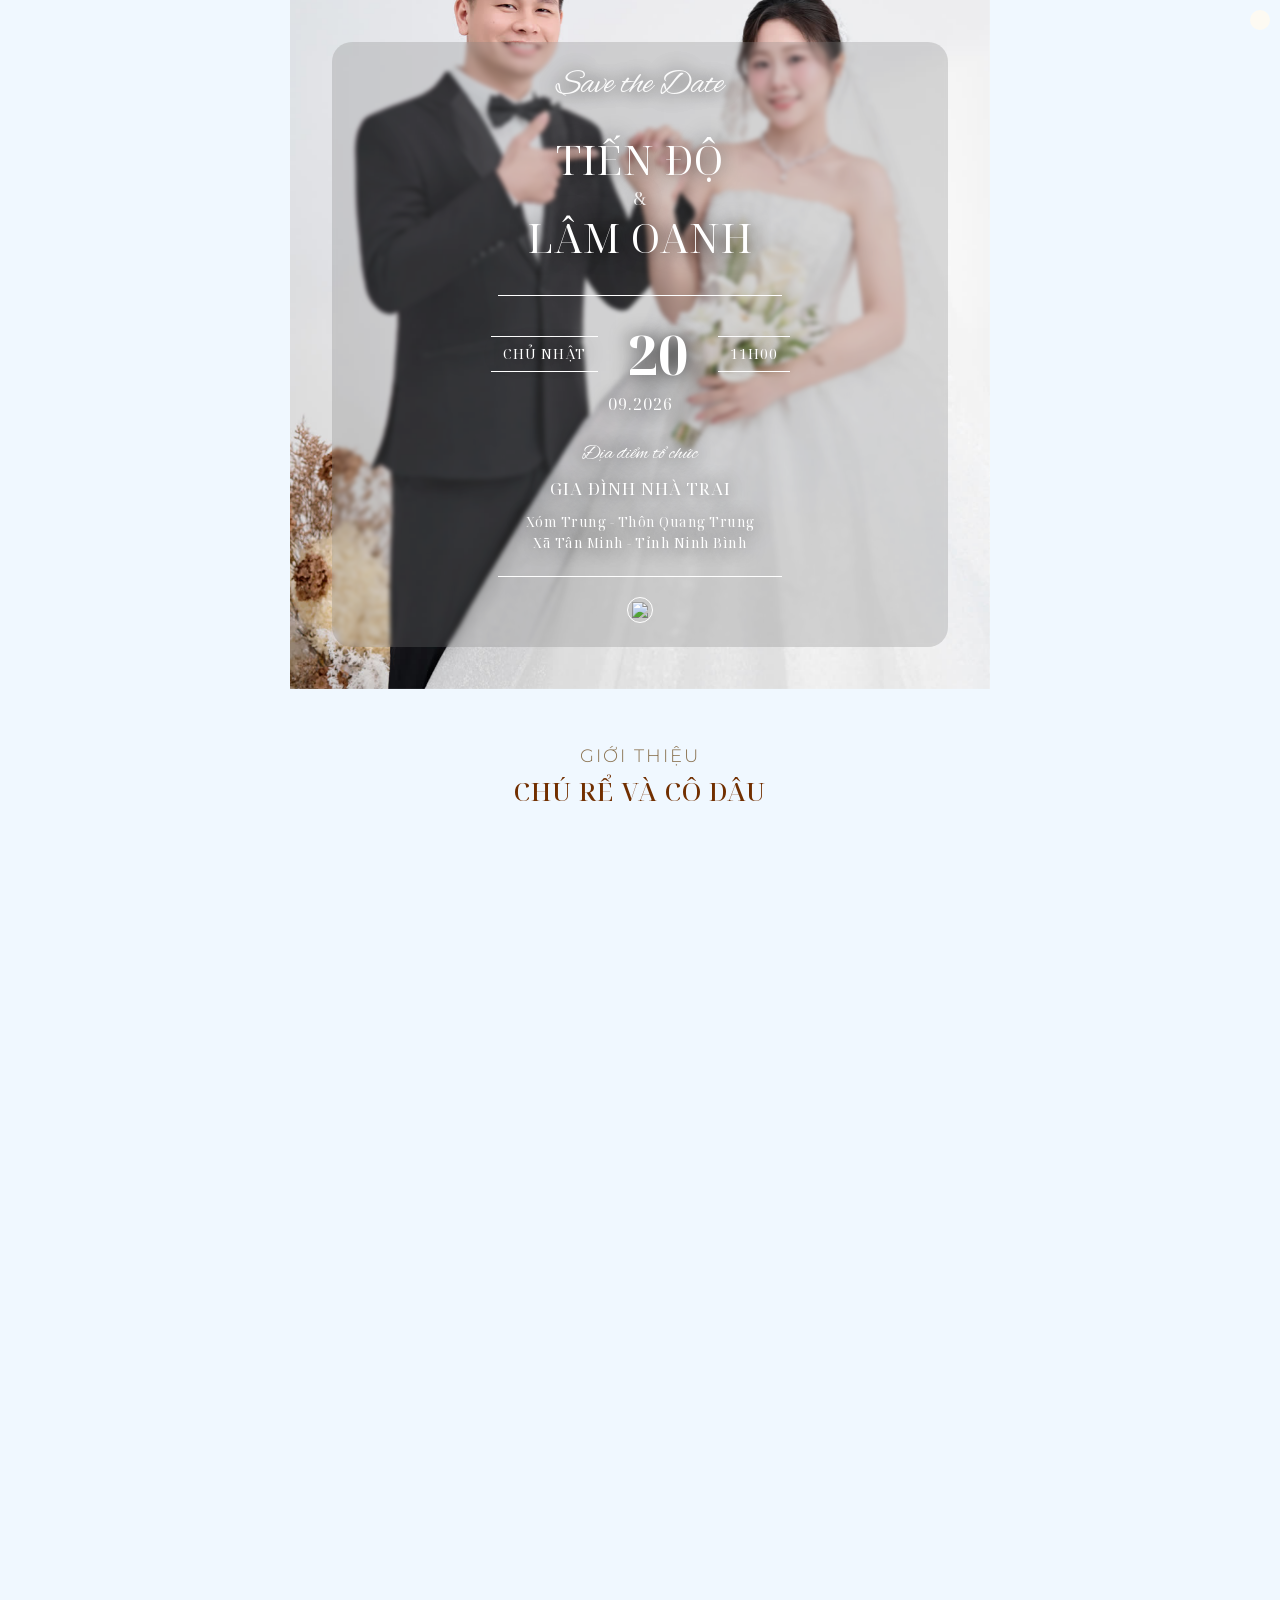
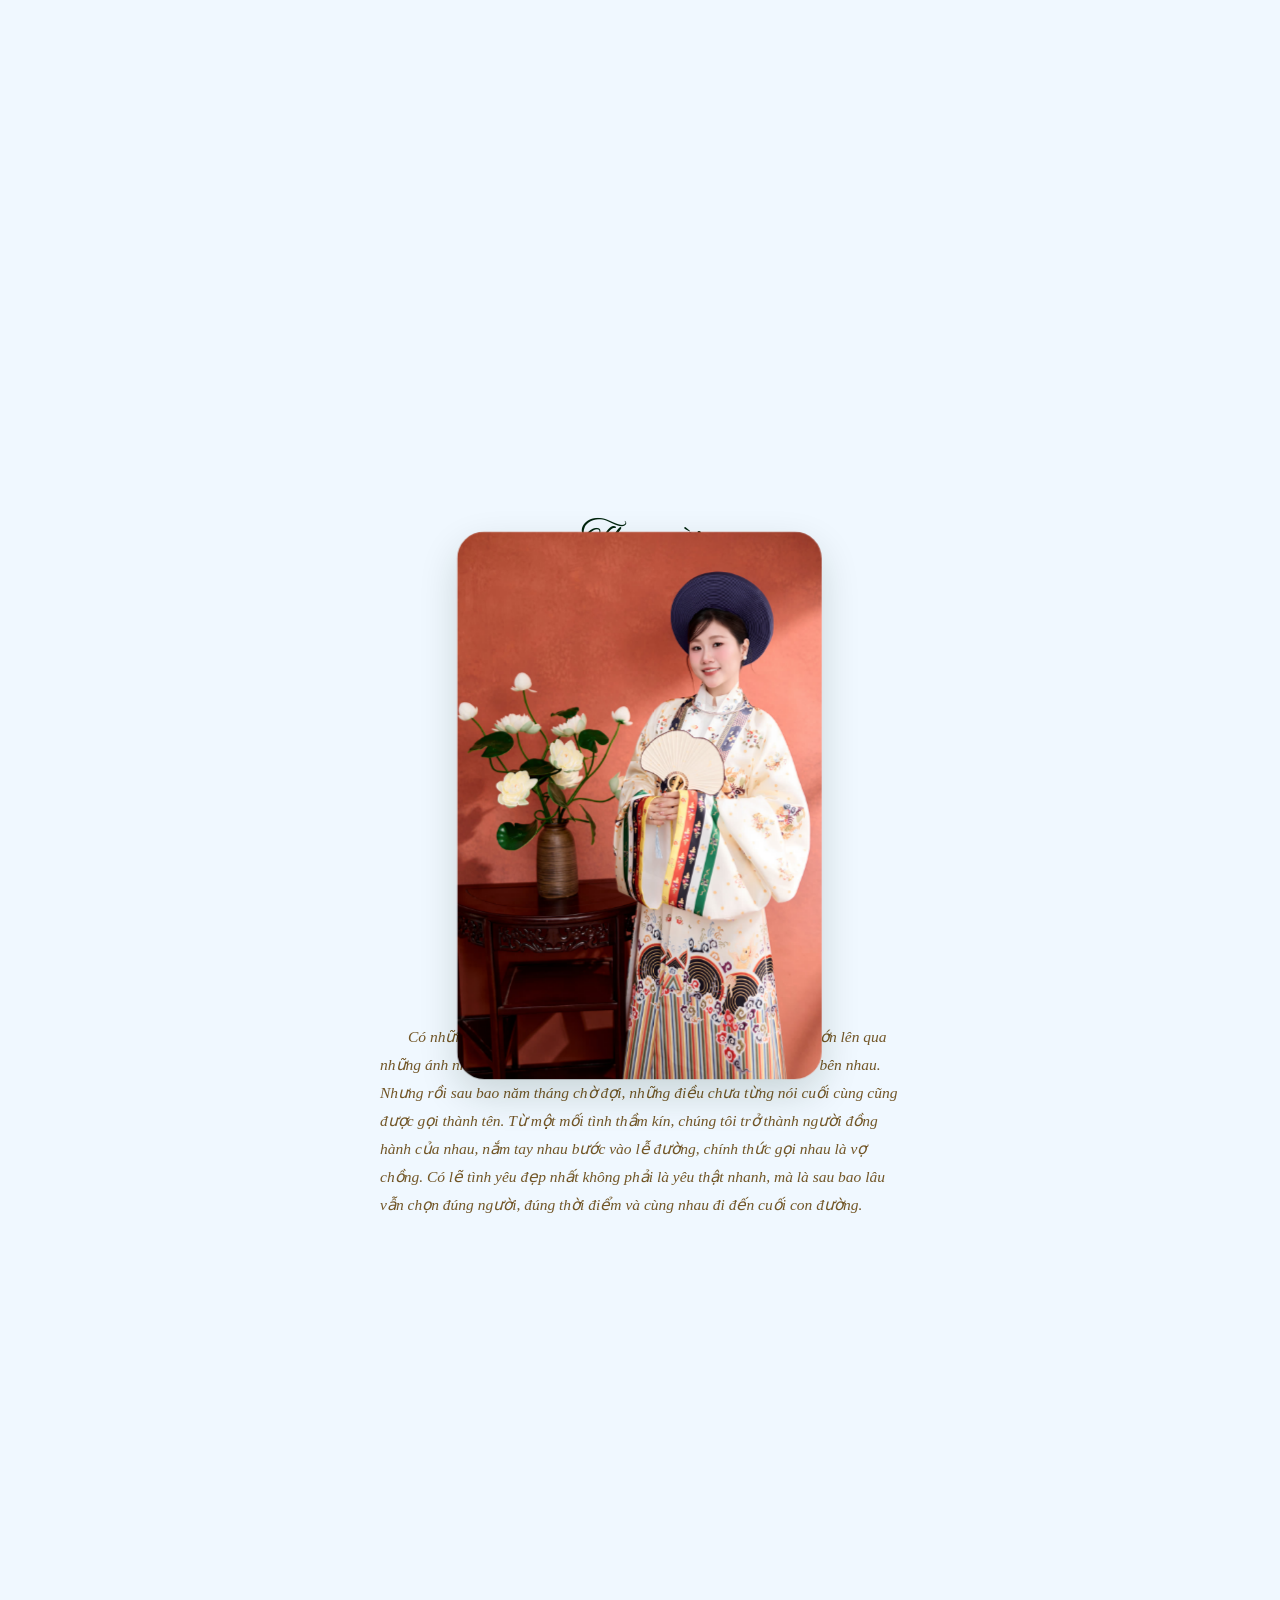
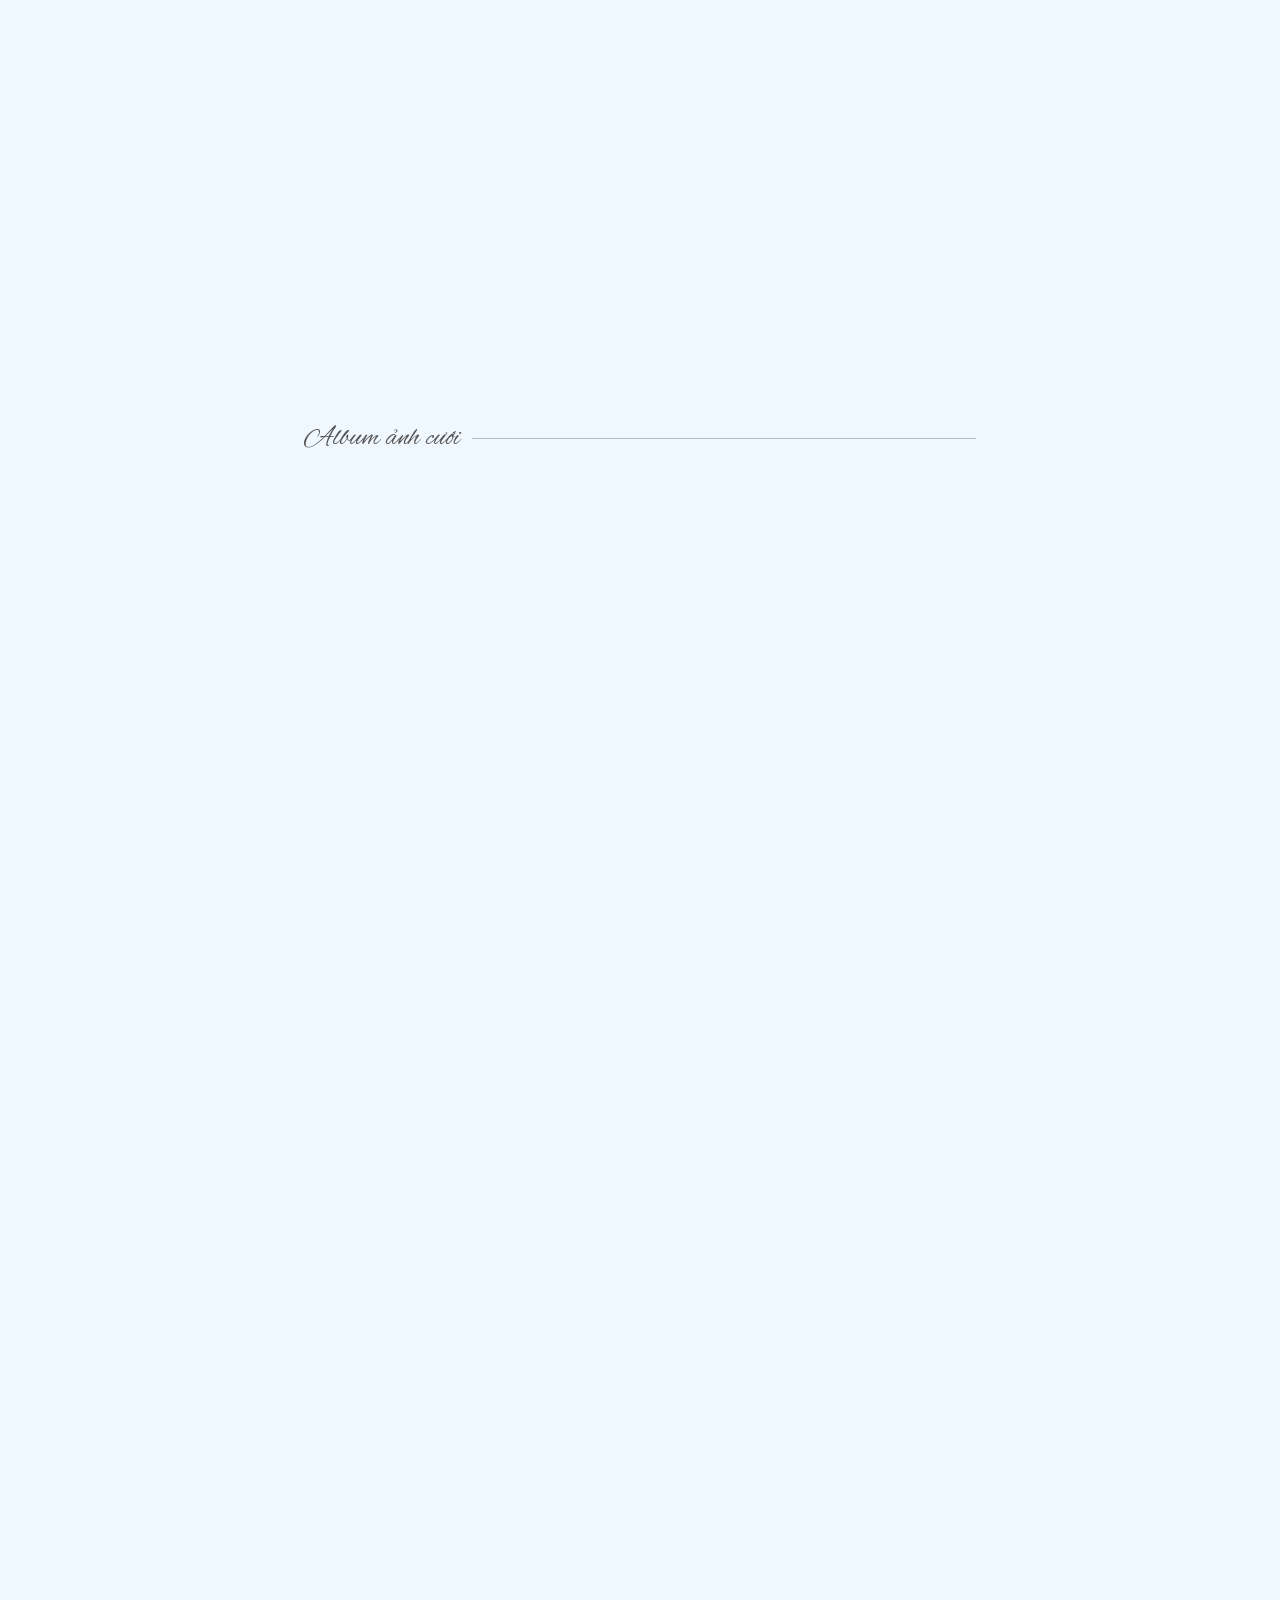
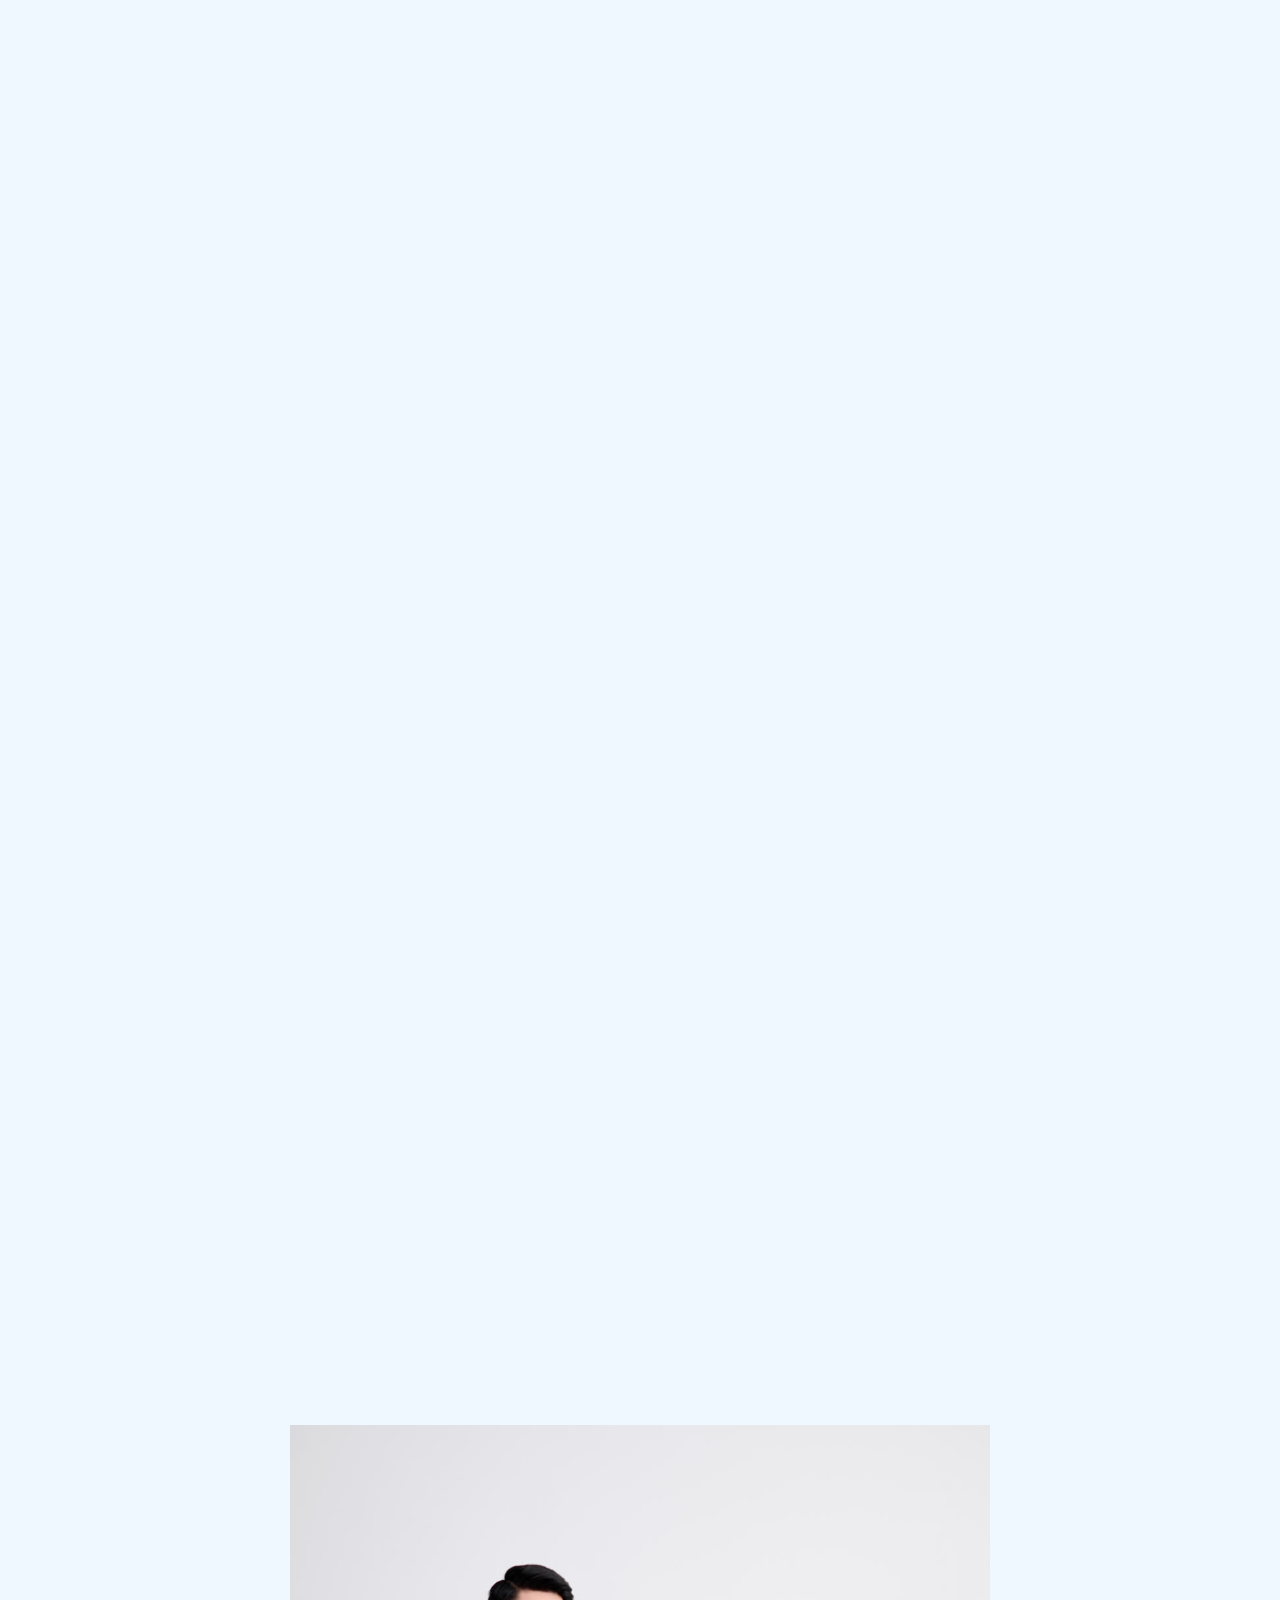
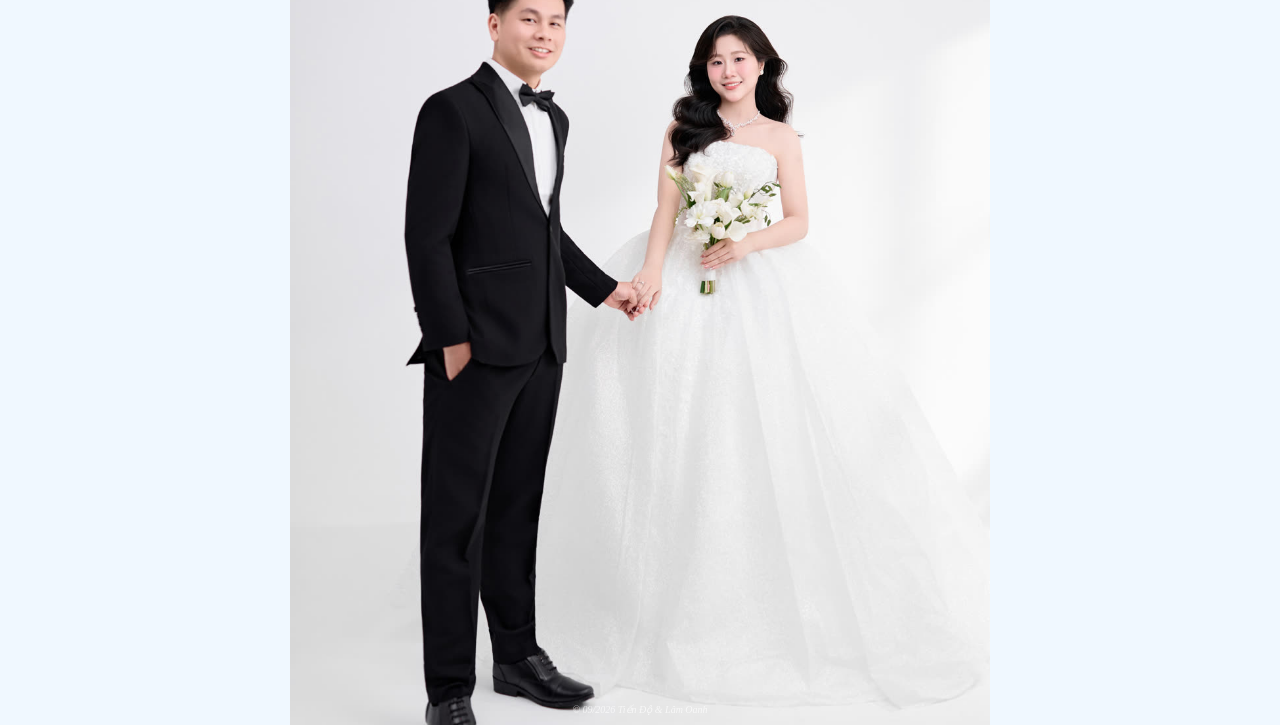
==== commit 45f3bb57: "Thay đoạn mô tả ở phần Thư mời Đổi sang lời văn kể về chuyện tình thầm kín của cô dâu chú rể, thay c" ====
--- a/index.html
+++ b/index.html
@@ -4,9 +4,9 @@
     <meta charset="UTF-8">
     <meta name="viewport" content="width=device-width, initial-scale=1.0">
     <title>Wedding Tiến Độ & Lâm Oanh</title>
-    <link rel="stylesheet" href="./style.css?v=31.0">
-    <link rel="stylesheet" href="./style2.css?v=31.0">
-    <script src="js.js?v=31.0"></script>
+    <link rel="stylesheet" href="./style.css?v=32.0">
+    <link rel="stylesheet" href="./style2.css?v=32.0">
+    <script src="js.js?v=32.0"></script>
 
     <link rel="preconnect" href="https://fonts.googleapis.com">
     <link rel="preconnect" href="https://fonts.gstatic.com" crossorigin>
@@ -110,11 +110,14 @@
             <img class="img_small js_r js_right" src="./source/doc/thumoi_3.jpg" alt="">
         </div>
 
-        <div class="moi_desc3 font_tnr">   Tình yêu là nguồn sáng soi rọi mọi khoảnh khắc.
-            Và những khoảnh khắc ấy đã trở thành vĩnh cửu khi chúng tôi quyết định dành
-            trọn quãng đời còn lại bên nhau. Chúng tôi, bằng cả tấm lòng, xin chân thành
-            mời bạn đến chung vui trong ngày lễ trọng đại này. Sự hiện diện của bạn sẽ
-            làm cho ngày vui của chúng tôi càng thêm phần ý nghĩa!</div>
+        <div class="moi_desc3 font_tnr">   Có những mối tình chẳng bắt đầu bằng lời tỏ tình,
+            chỉ âm thầm lớn lên qua những ánh nhìn, những lần quan tâm và những tháng ngày
+            lặng lẽ ở bên nhau. Nhưng rồi sau bao năm tháng chờ đợi, những điều chưa từng
+            nói cuối cùng cũng được gọi thành tên. Từ một mối tình thầm kín, chúng tôi trở
+            thành người đồng hành của nhau, nắm tay nhau bước vào lễ đường, chính thức gọi
+            nhau là vợ chồng. Có lẽ tình yêu đẹp nhất không phải là yêu thật nhanh, mà là
+            sau bao lâu vẫn chọn đúng người, đúng thời điểm và cùng nhau đi đến cuối con
+            đường.</div>
     </div>
 
     <!-- confirm -->
@@ -222,6 +225,6 @@
         </div>
     </div>
 
-    <script src="./invite.js?v=31.0"></script>
+    <script src="./invite.js?v=32.0"></script>
 </body>
 </html>
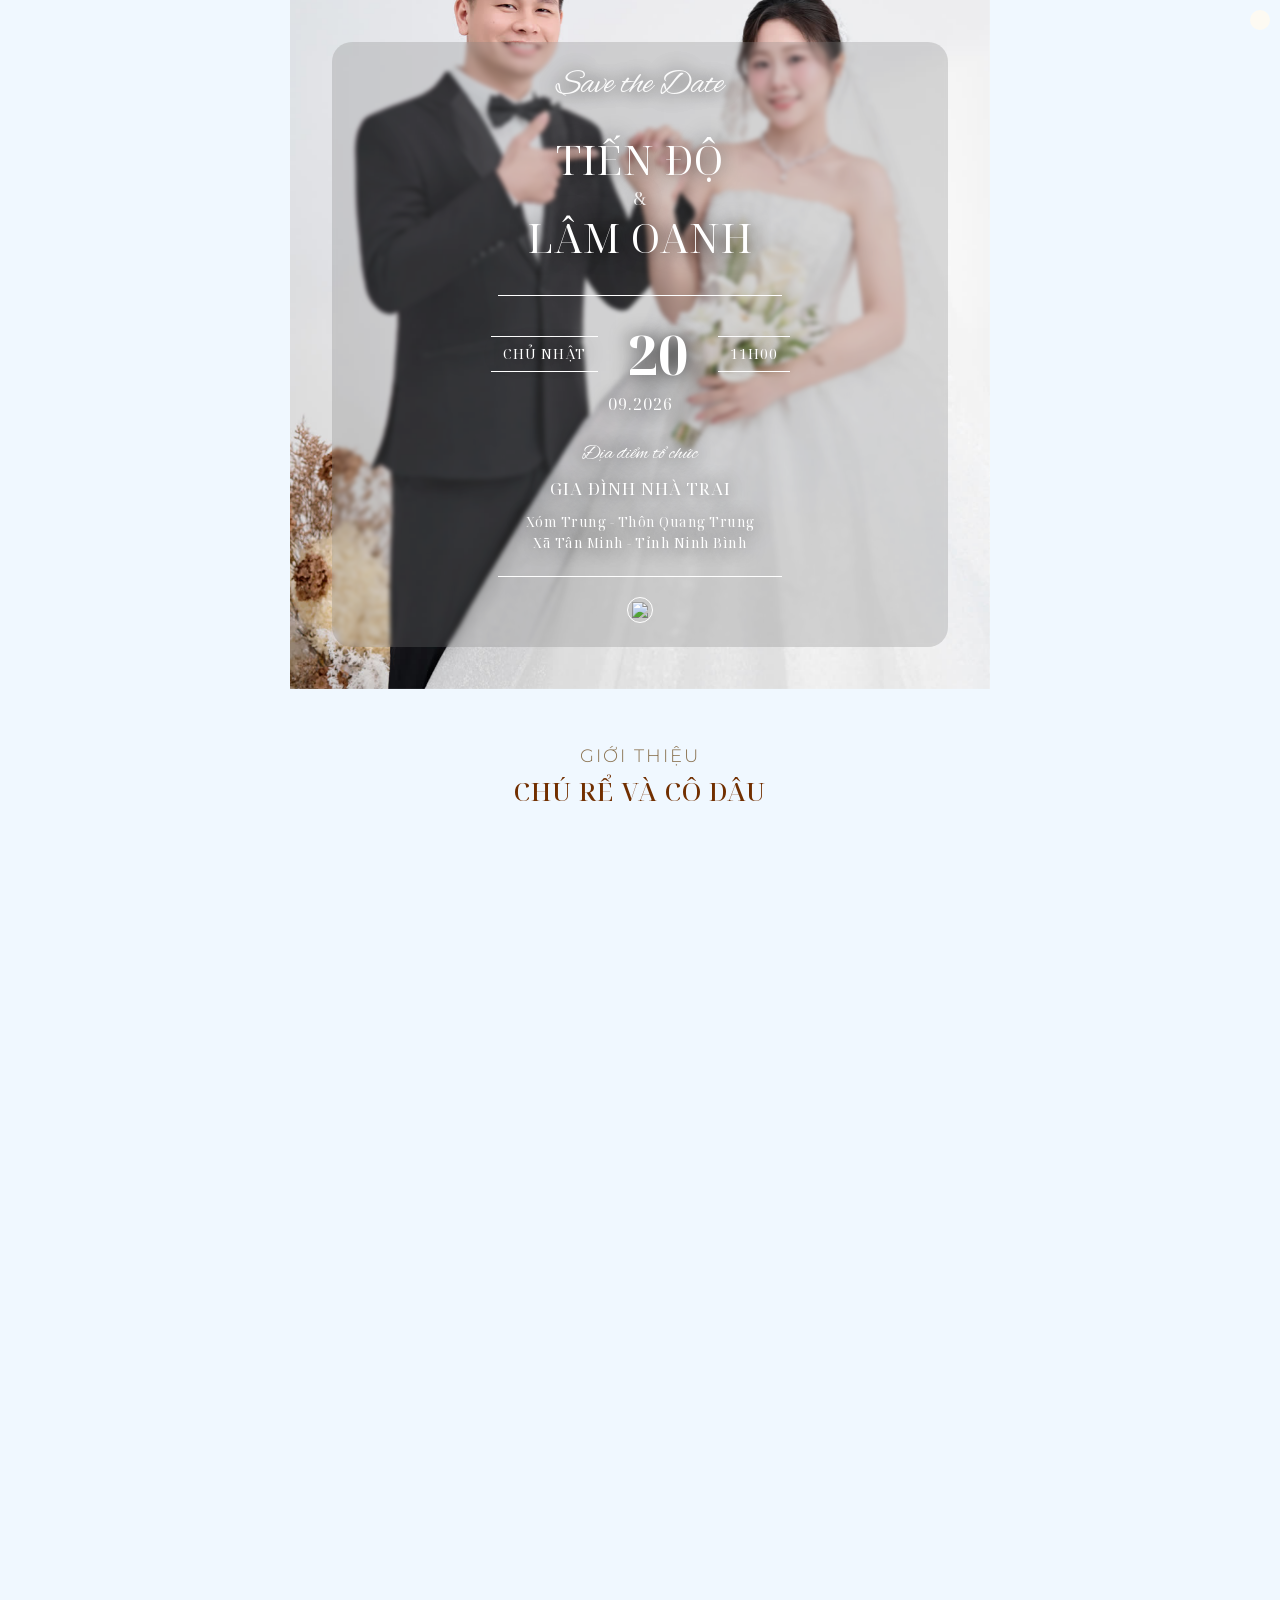
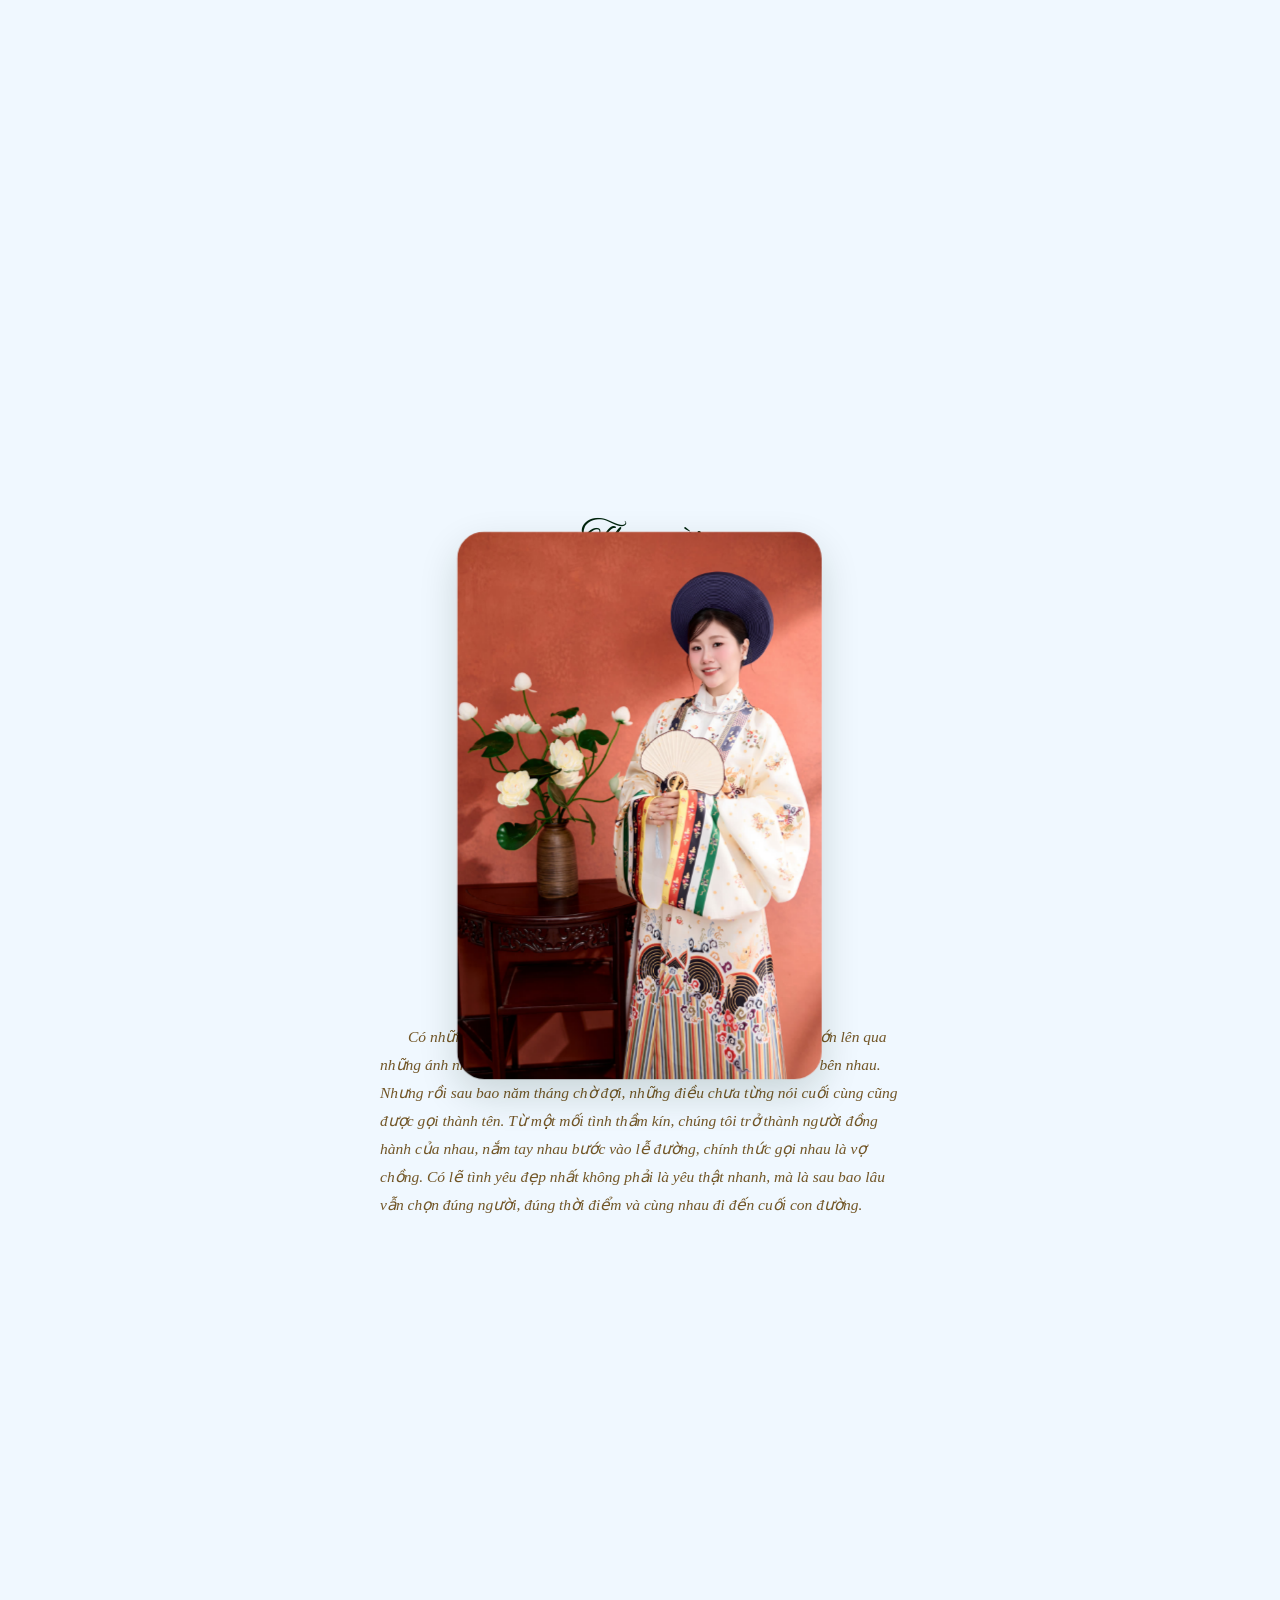
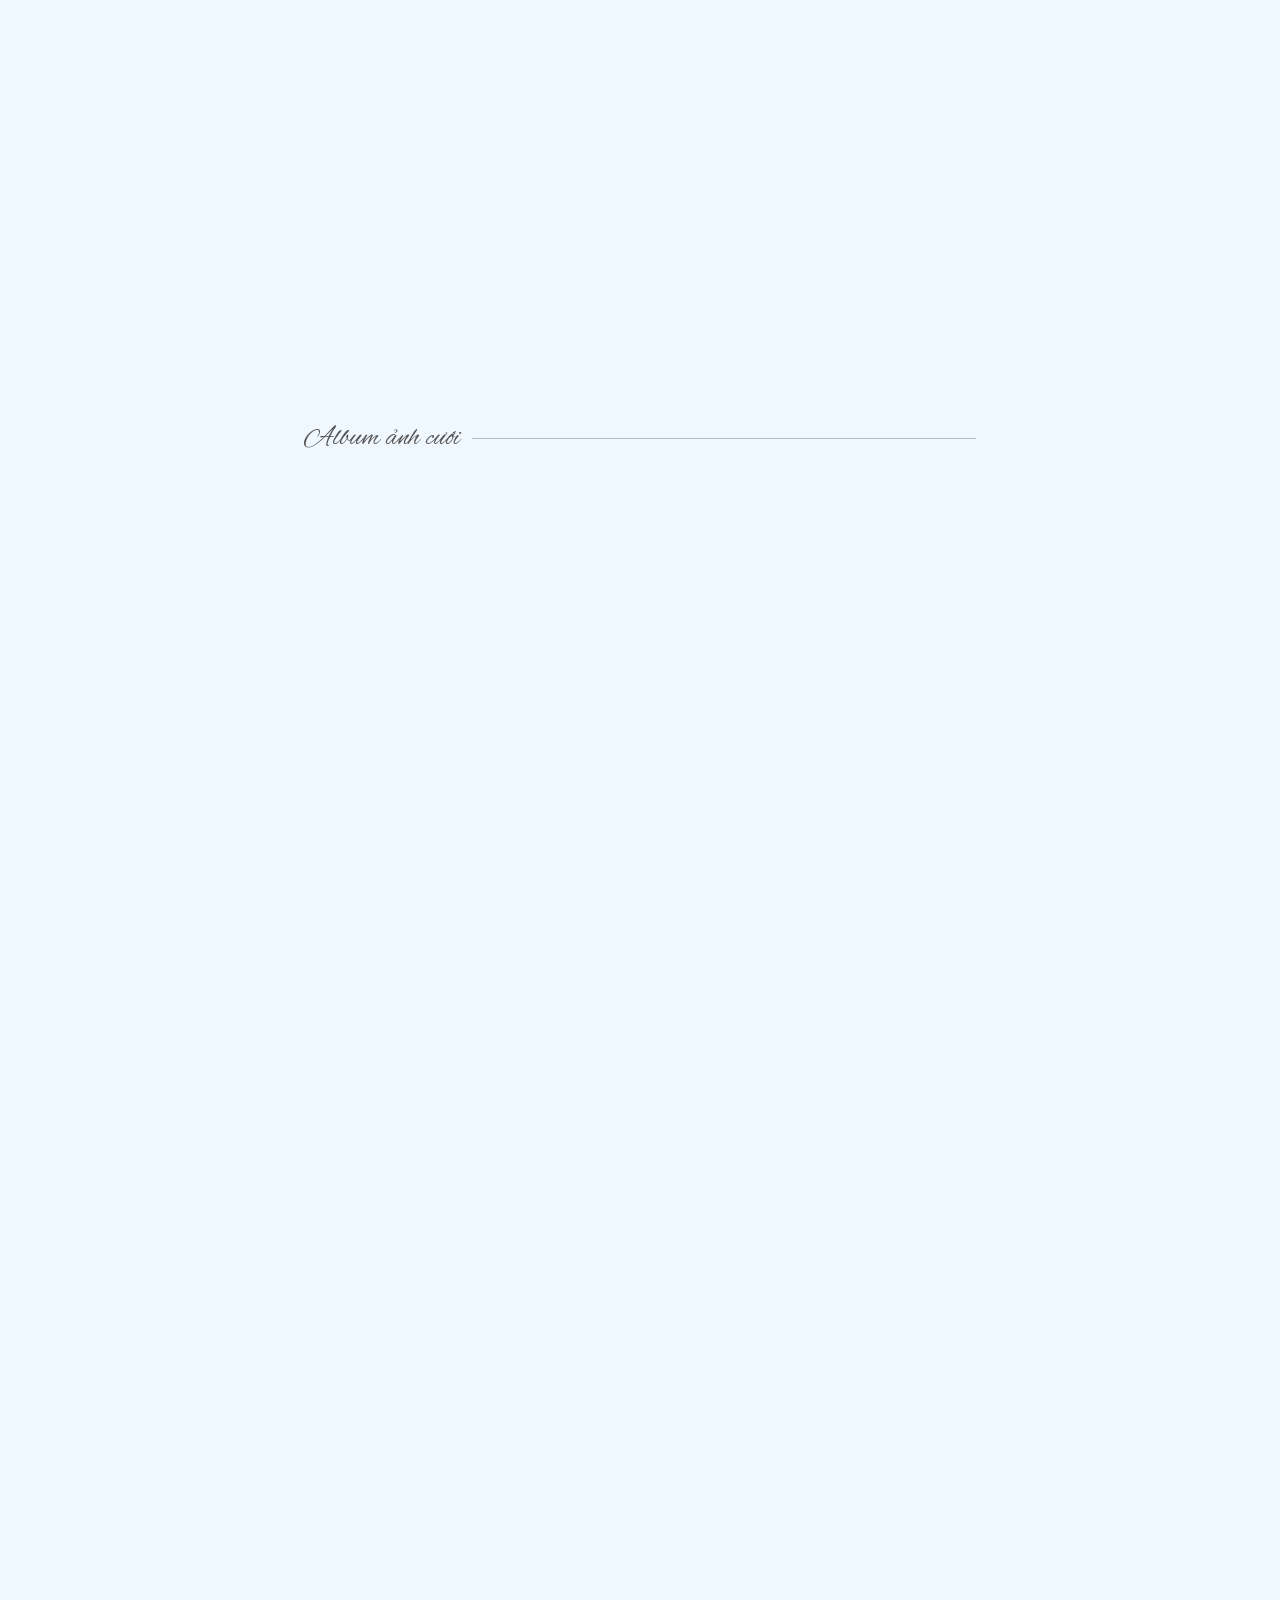
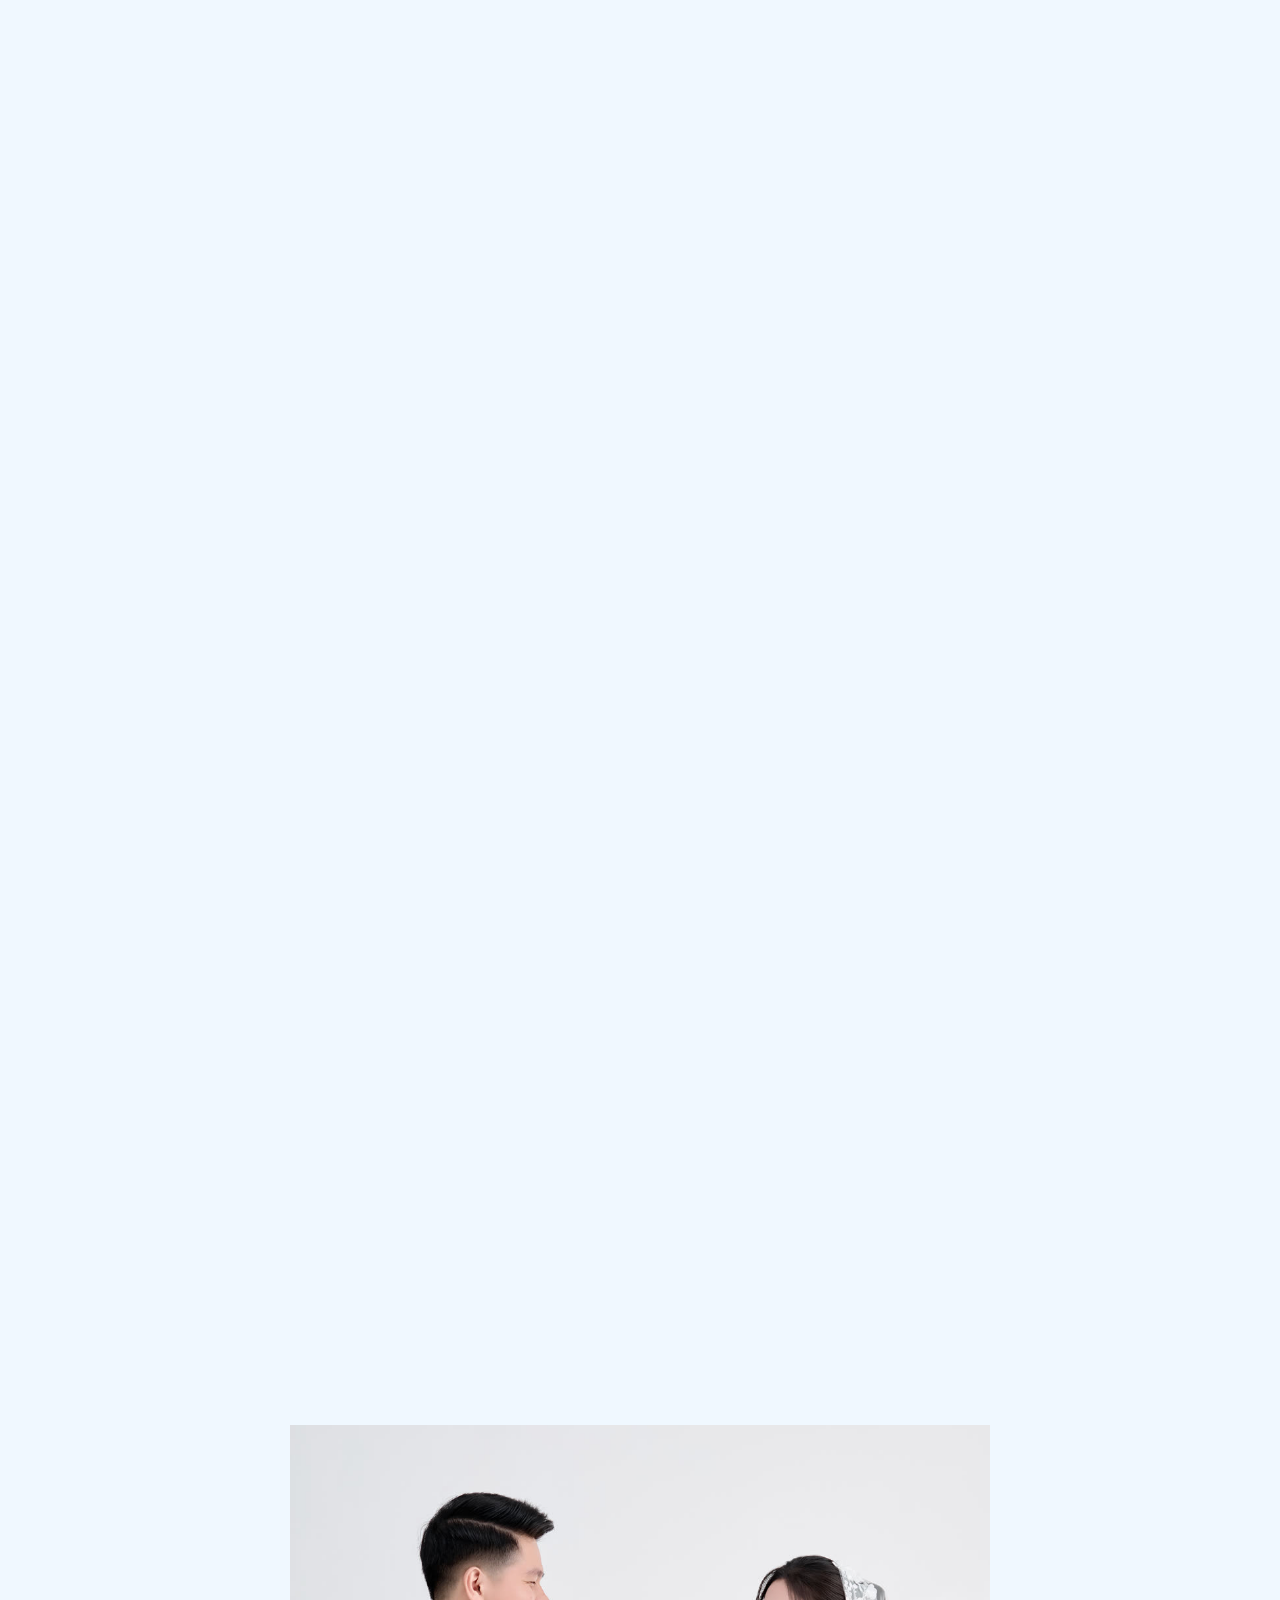
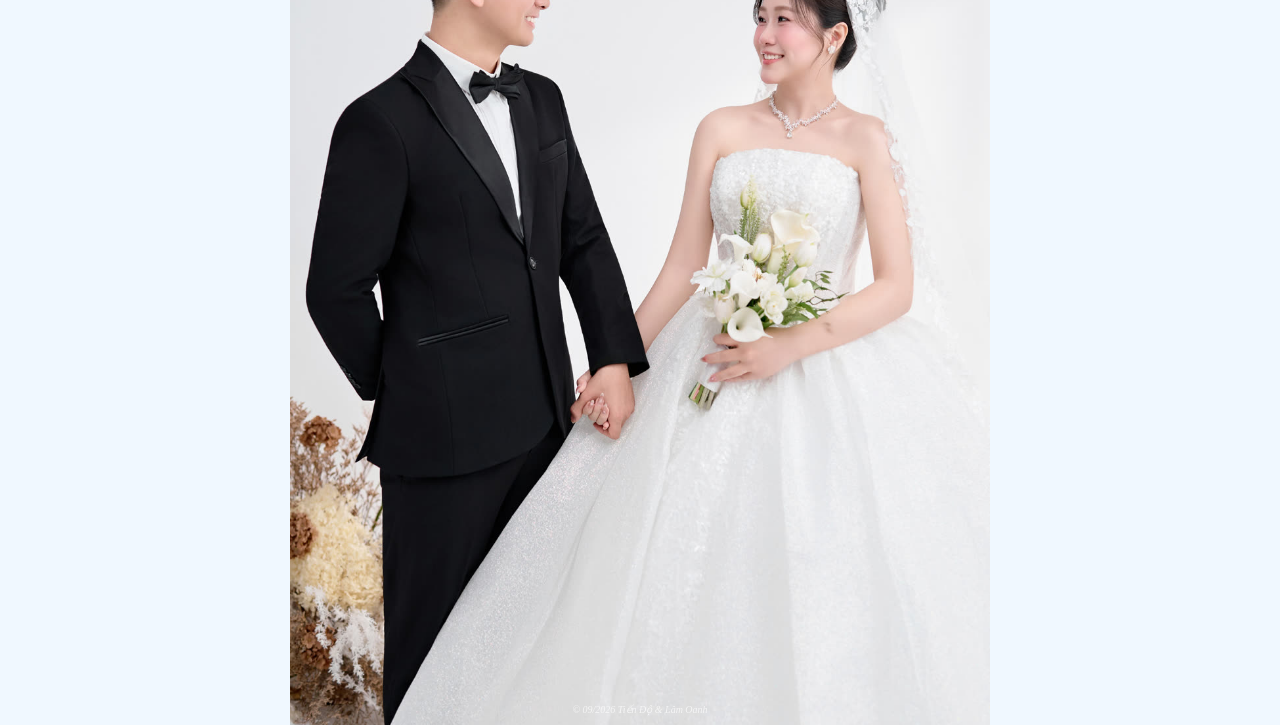
==== commit 998edb09: "Nén ba ảnh vừa thay - source/doc/nen_cuoi.jpg (nền phần "Rất hân hạnh"): 4.5MB -> 115KB - source/doc" ====
--- a/index.html
+++ b/index.html
@@ -4,9 +4,9 @@
     <meta charset="UTF-8">
     <meta name="viewport" content="width=device-width, initial-scale=1.0">
     <title>Wedding Tiến Độ & Lâm Oanh</title>
-    <link rel="stylesheet" href="./style.css?v=32.0">
-    <link rel="stylesheet" href="./style2.css?v=32.0">
-    <script src="js.js?v=32.0"></script>
+    <link rel="stylesheet" href="./style.css?v=33.0">
+    <link rel="stylesheet" href="./style2.css?v=33.0">
+    <script src="js.js?v=33.0"></script>
 
     <link rel="preconnect" href="https://fonts.googleapis.com">
     <link rel="preconnect" href="https://fonts.gstatic.com" crossorigin>
@@ -225,6 +225,6 @@
         </div>
     </div>
 
-    <script src="./invite.js?v=32.0"></script>
+    <script src="./invite.js?v=33.0"></script>
 </body>
 </html>
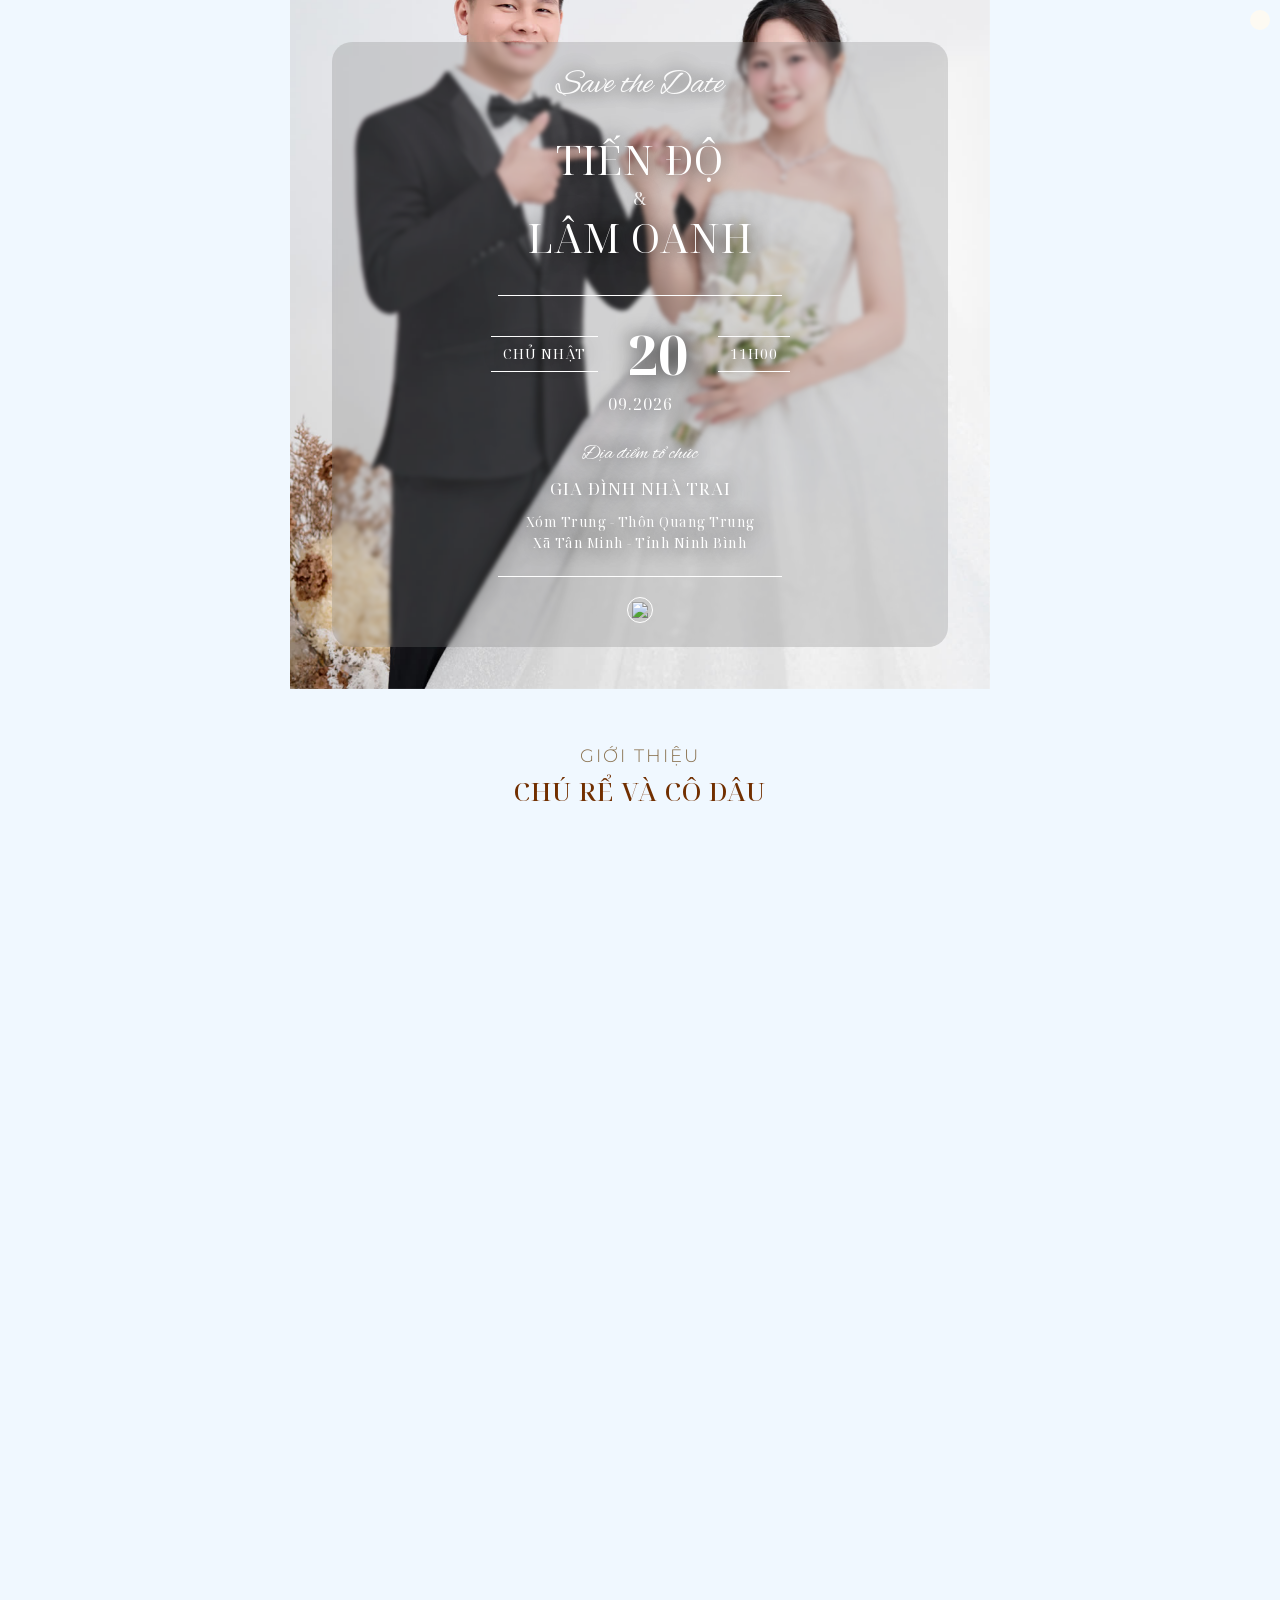
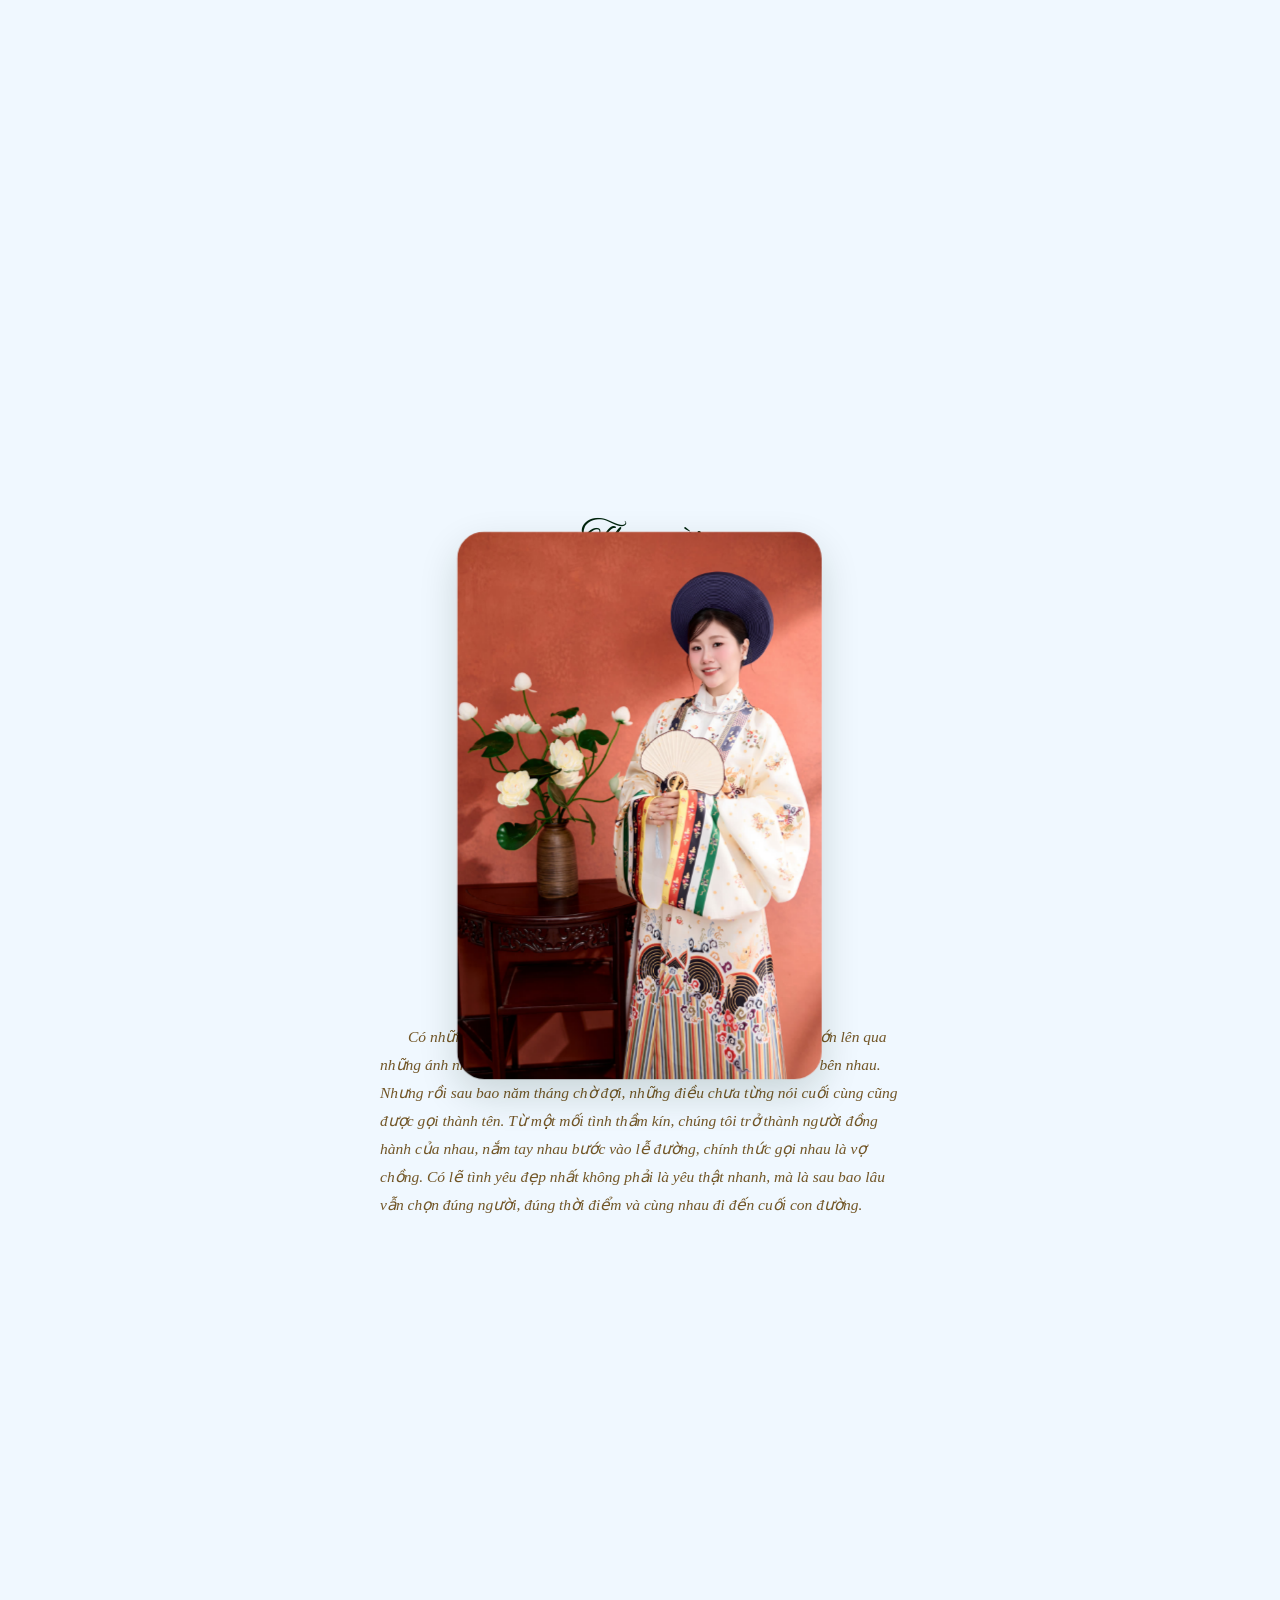
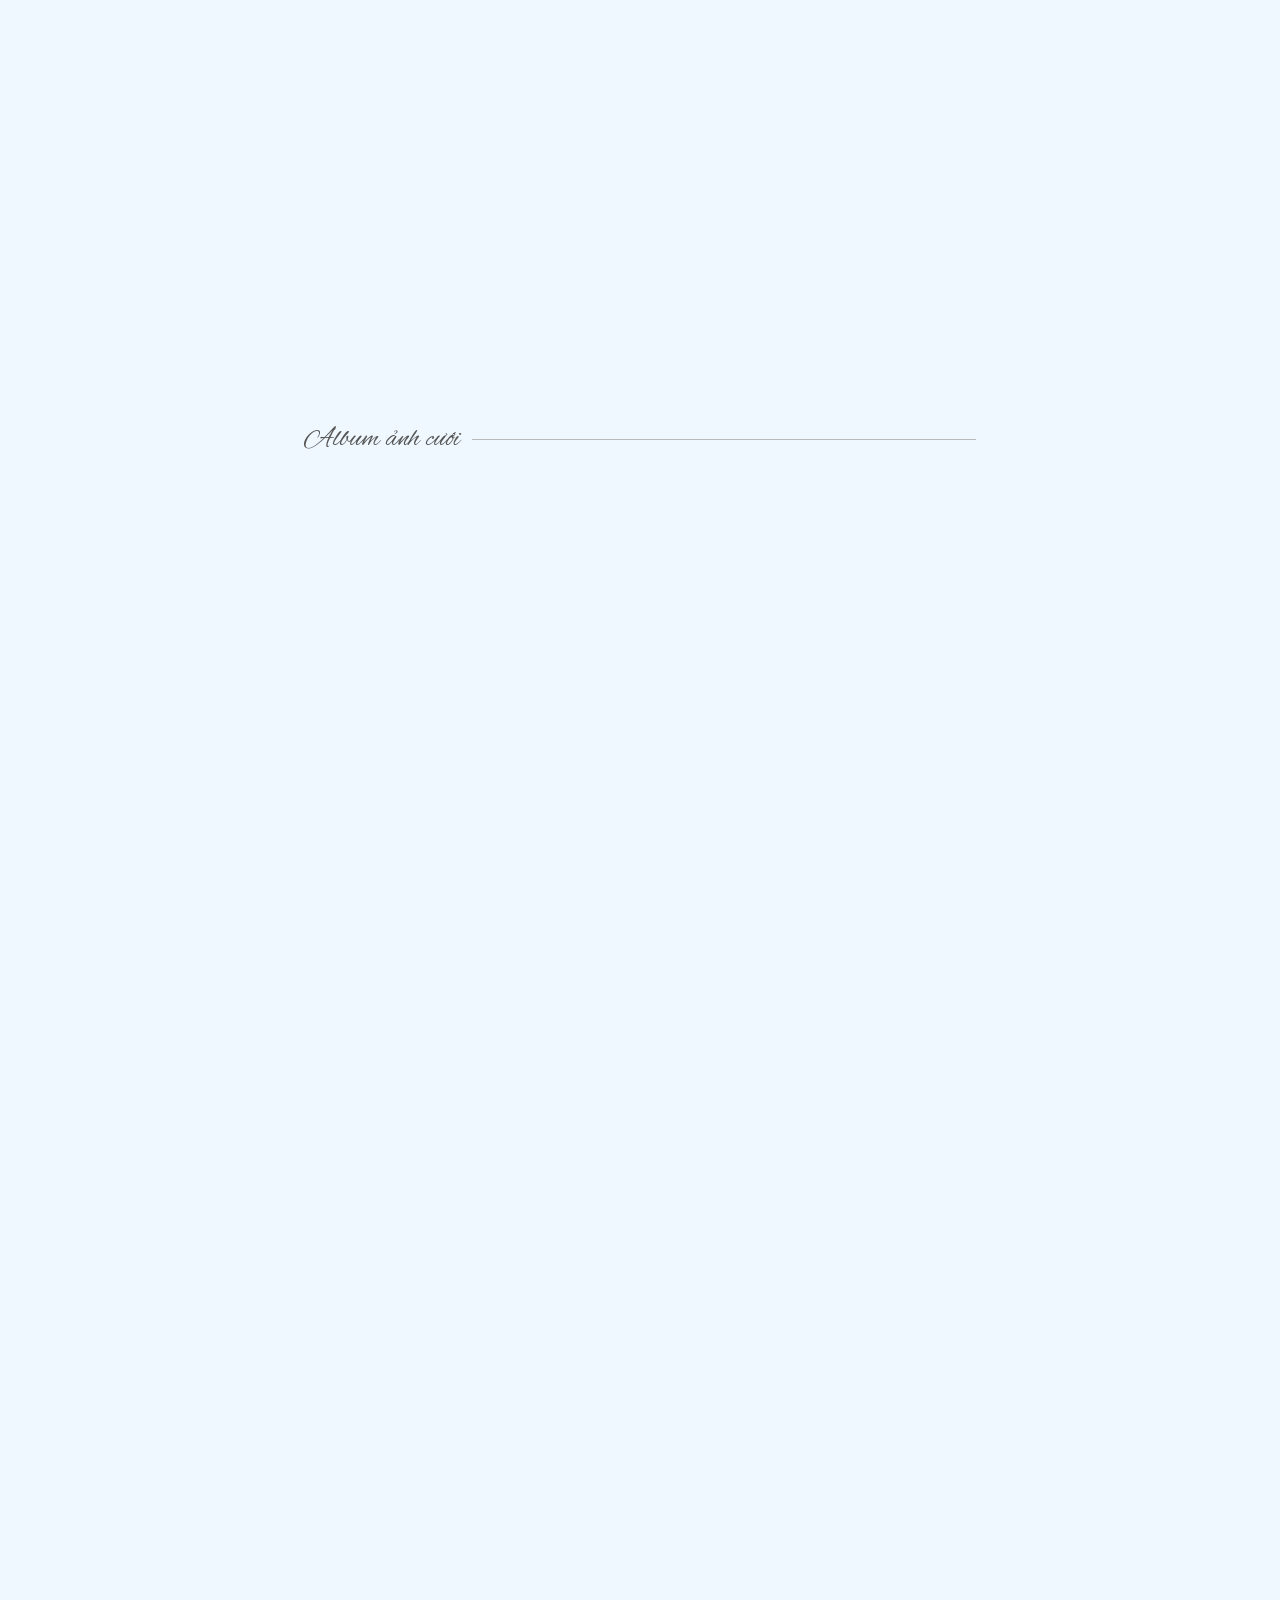
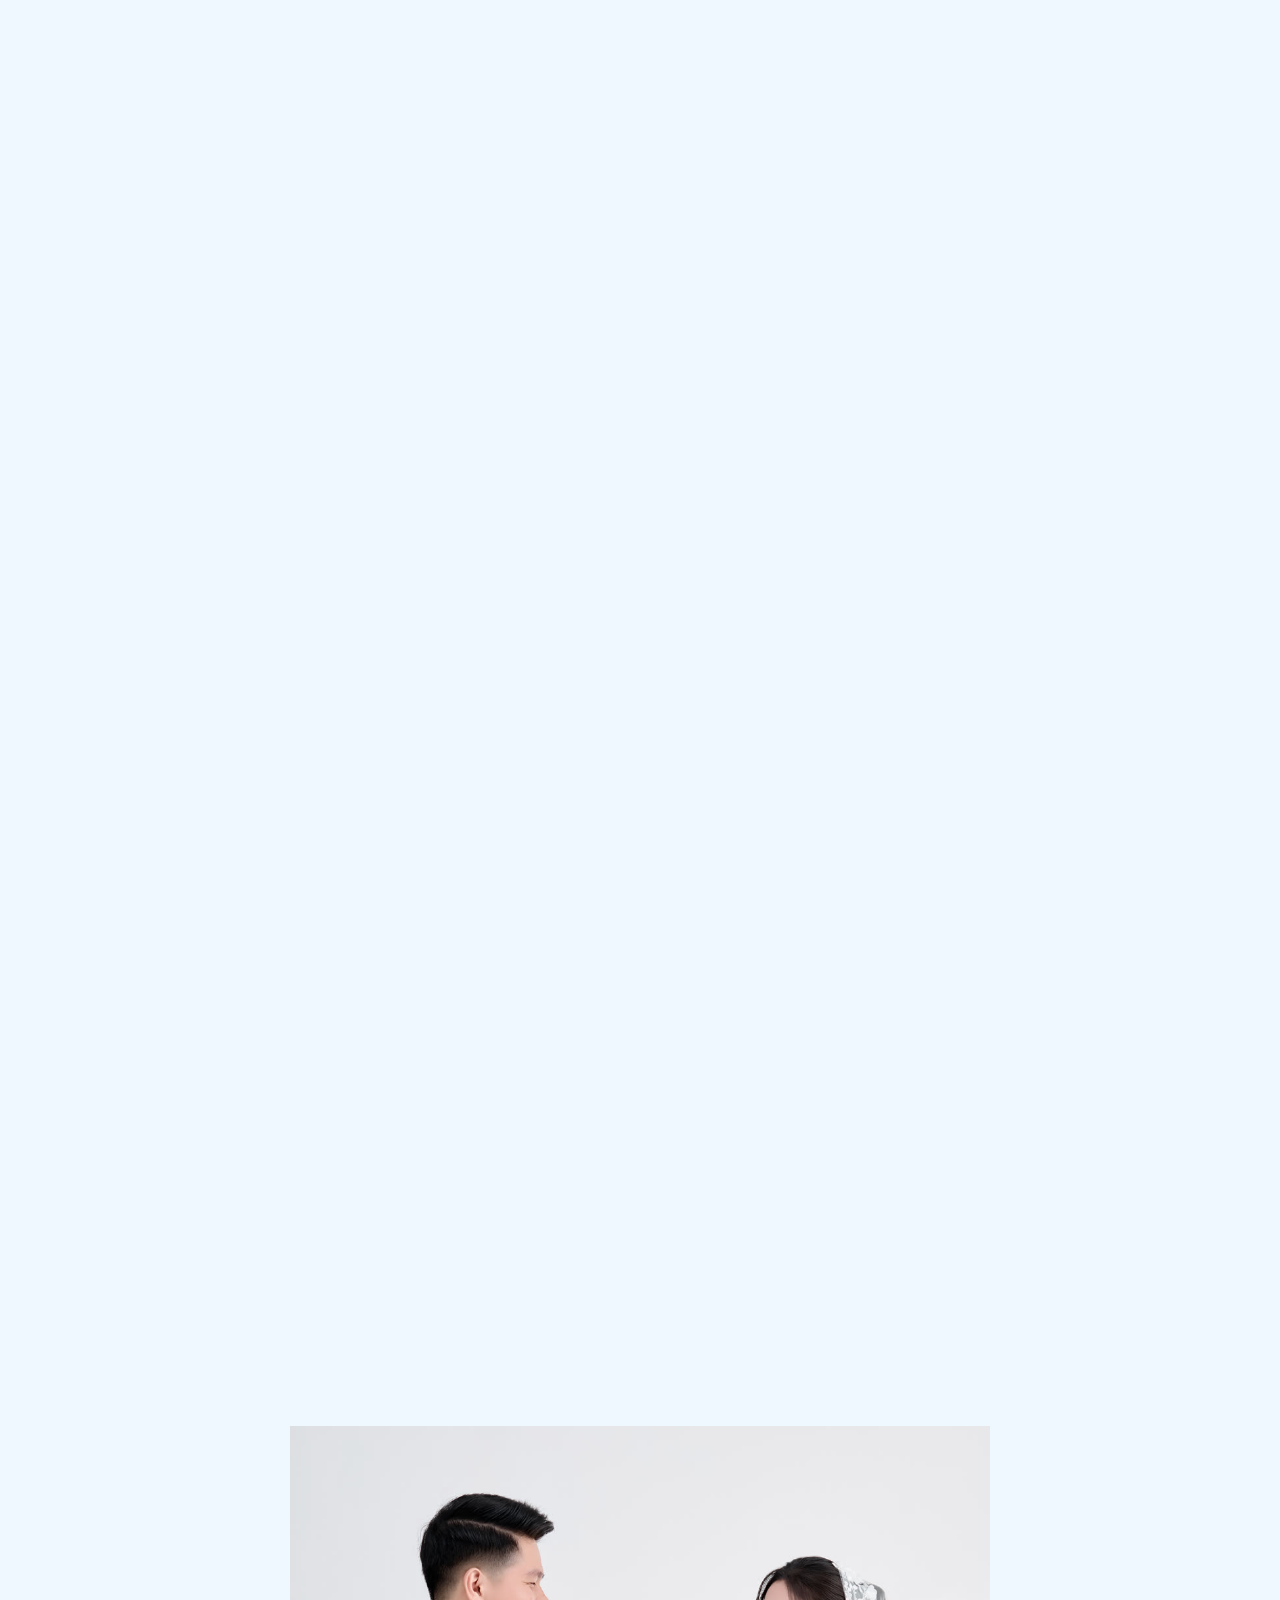
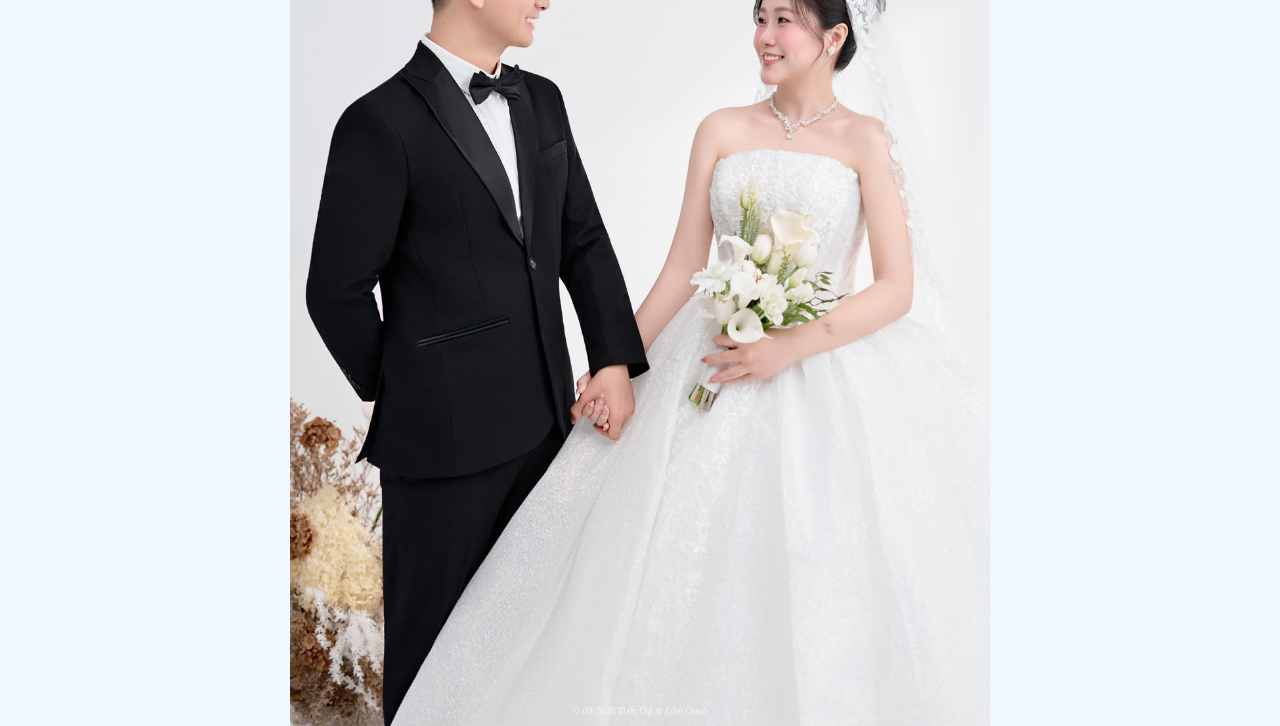
==== commit 498c054a: "Làm nổi bật nút "Xác nhận tham dự" Hai nút trước đây giống hệt nhau nên khách không biết nút nào qua" ====
--- a/index.html
+++ b/index.html
@@ -4,9 +4,9 @@
     <meta charset="UTF-8">
     <meta name="viewport" content="width=device-width, initial-scale=1.0">
     <title>Wedding Tiến Độ & Lâm Oanh</title>
-    <link rel="stylesheet" href="./style.css?v=33.0">
-    <link rel="stylesheet" href="./style2.css?v=33.0">
-    <script src="js.js?v=33.0"></script>
+    <link rel="stylesheet" href="./style.css?v=38.0">
+    <link rel="stylesheet" href="./style2.css?v=38.0">
+    <script src="js.js?v=38.0"></script>
 
     <link rel="preconnect" href="https://fonts.googleapis.com">
     <link rel="preconnect" href="https://fonts.gstatic.com" crossorigin>
@@ -152,7 +152,7 @@
             </div>
         </div>
 
-        <button class="cf_btn font_tnr">
+        <button class="cf_btn cf_btn_main font_tnr">
             <a href="https://docs.google.com/forms/d/e/1FAIpQLSd4aMV6ymKq5KezFB_mSiVCJpA3ELUONMSkjg3-FMiK5YOwGQ/viewform" target="_blank" rel="noopener noreferrer">Xác nhận tham dự</a>
         </button>
         <button class="cf_btn js_qr font_tnr">
@@ -225,6 +225,6 @@
         </div>
     </div>
 
-    <script src="./invite.js?v=33.0"></script>
+    <script src="./invite.js?v=38.0"></script>
 </body>
 </html>
--- a/style2.css
+++ b/style2.css
@@ -271,6 +271,24 @@
     display: block;
     text-decoration: none;
     color: black;
+}
+
+/* Nut chinh: xac nhan tham du - hanh dong quan trong nhat */
+.cf_btn_main {
+    background-color: #2f5d52;
+    box-shadow: 0 5px 14px rgba(47, 93, 82, .32);
+    font-weight: 700;
+    font-size: 16px;
+    letter-spacing: .6px;
+}
+
+.cf_btn_main > a {
+    color: #fff;
+}
+
+.cf_btn_main:hover {
+    background-color: #24493f;
+    box-shadow: 0 7px 18px rgba(47, 93, 82, .42);
 }
 
 /* .cf_icon {
